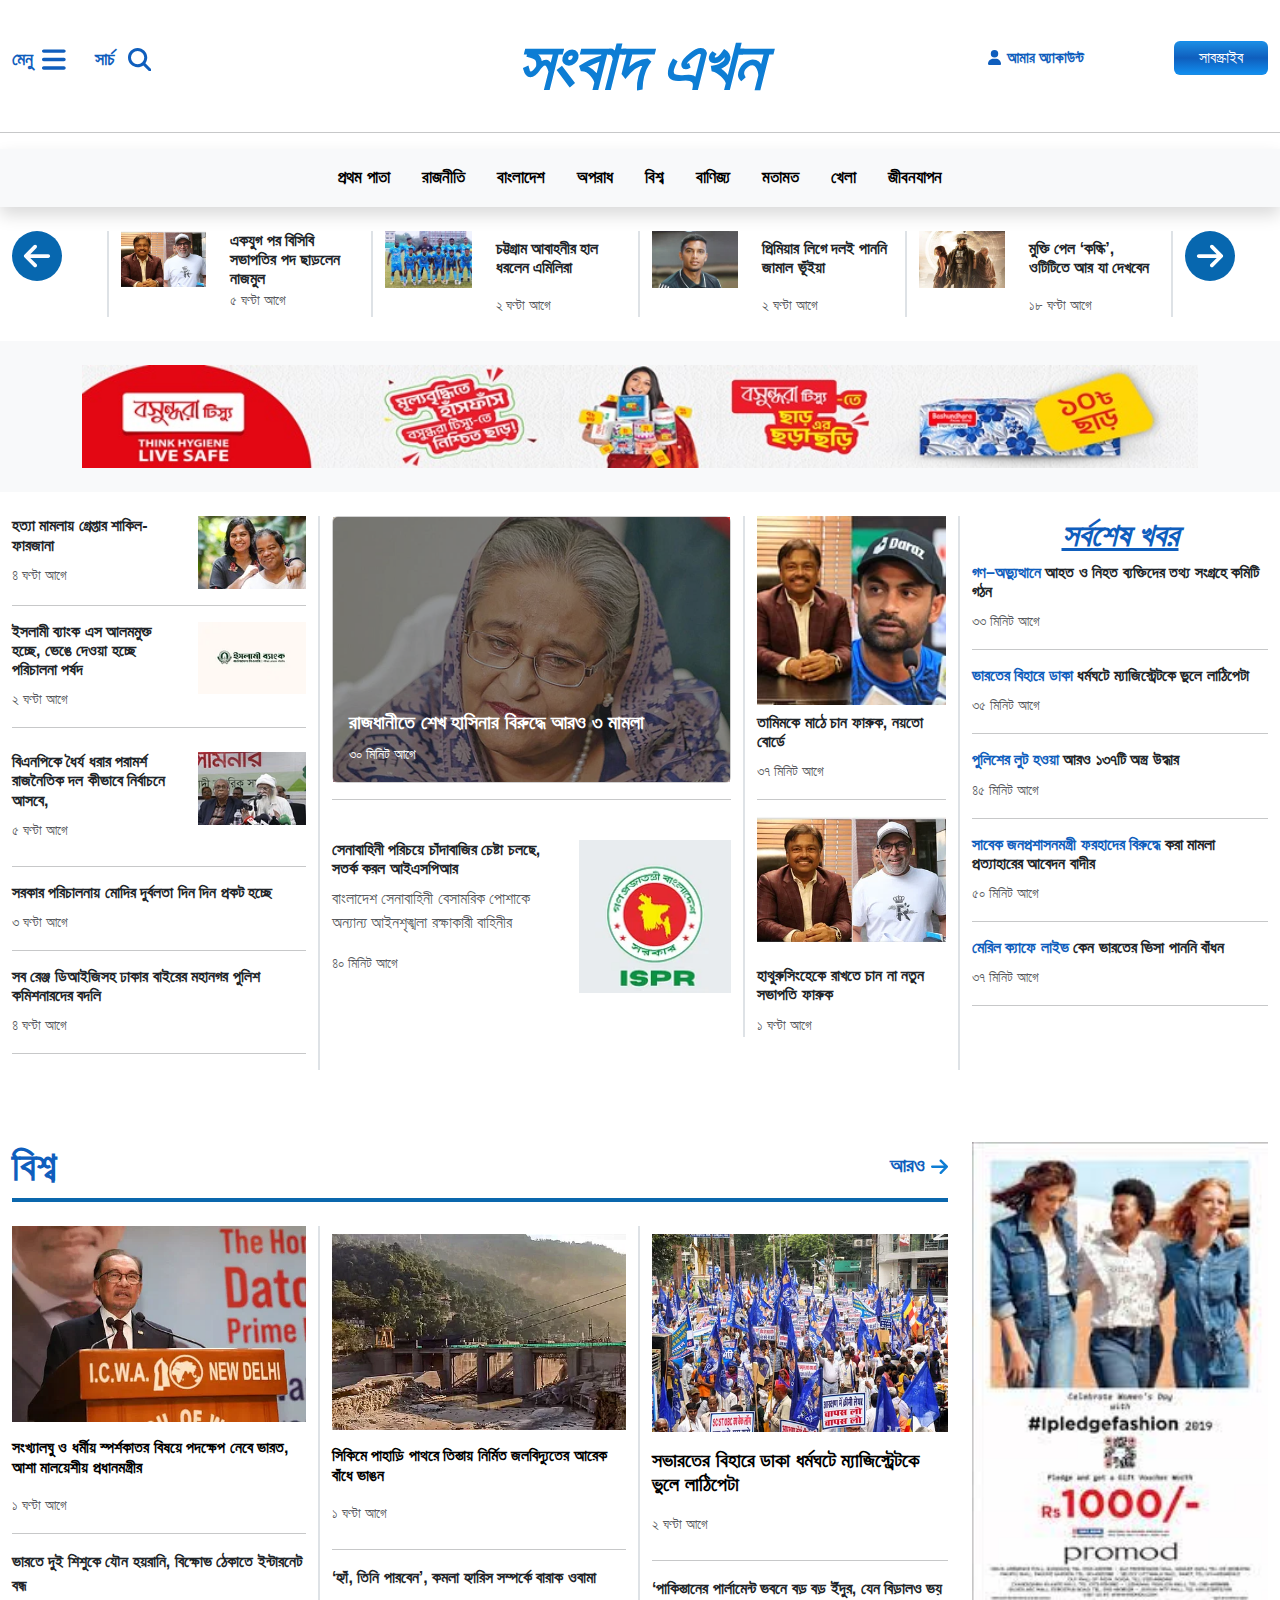
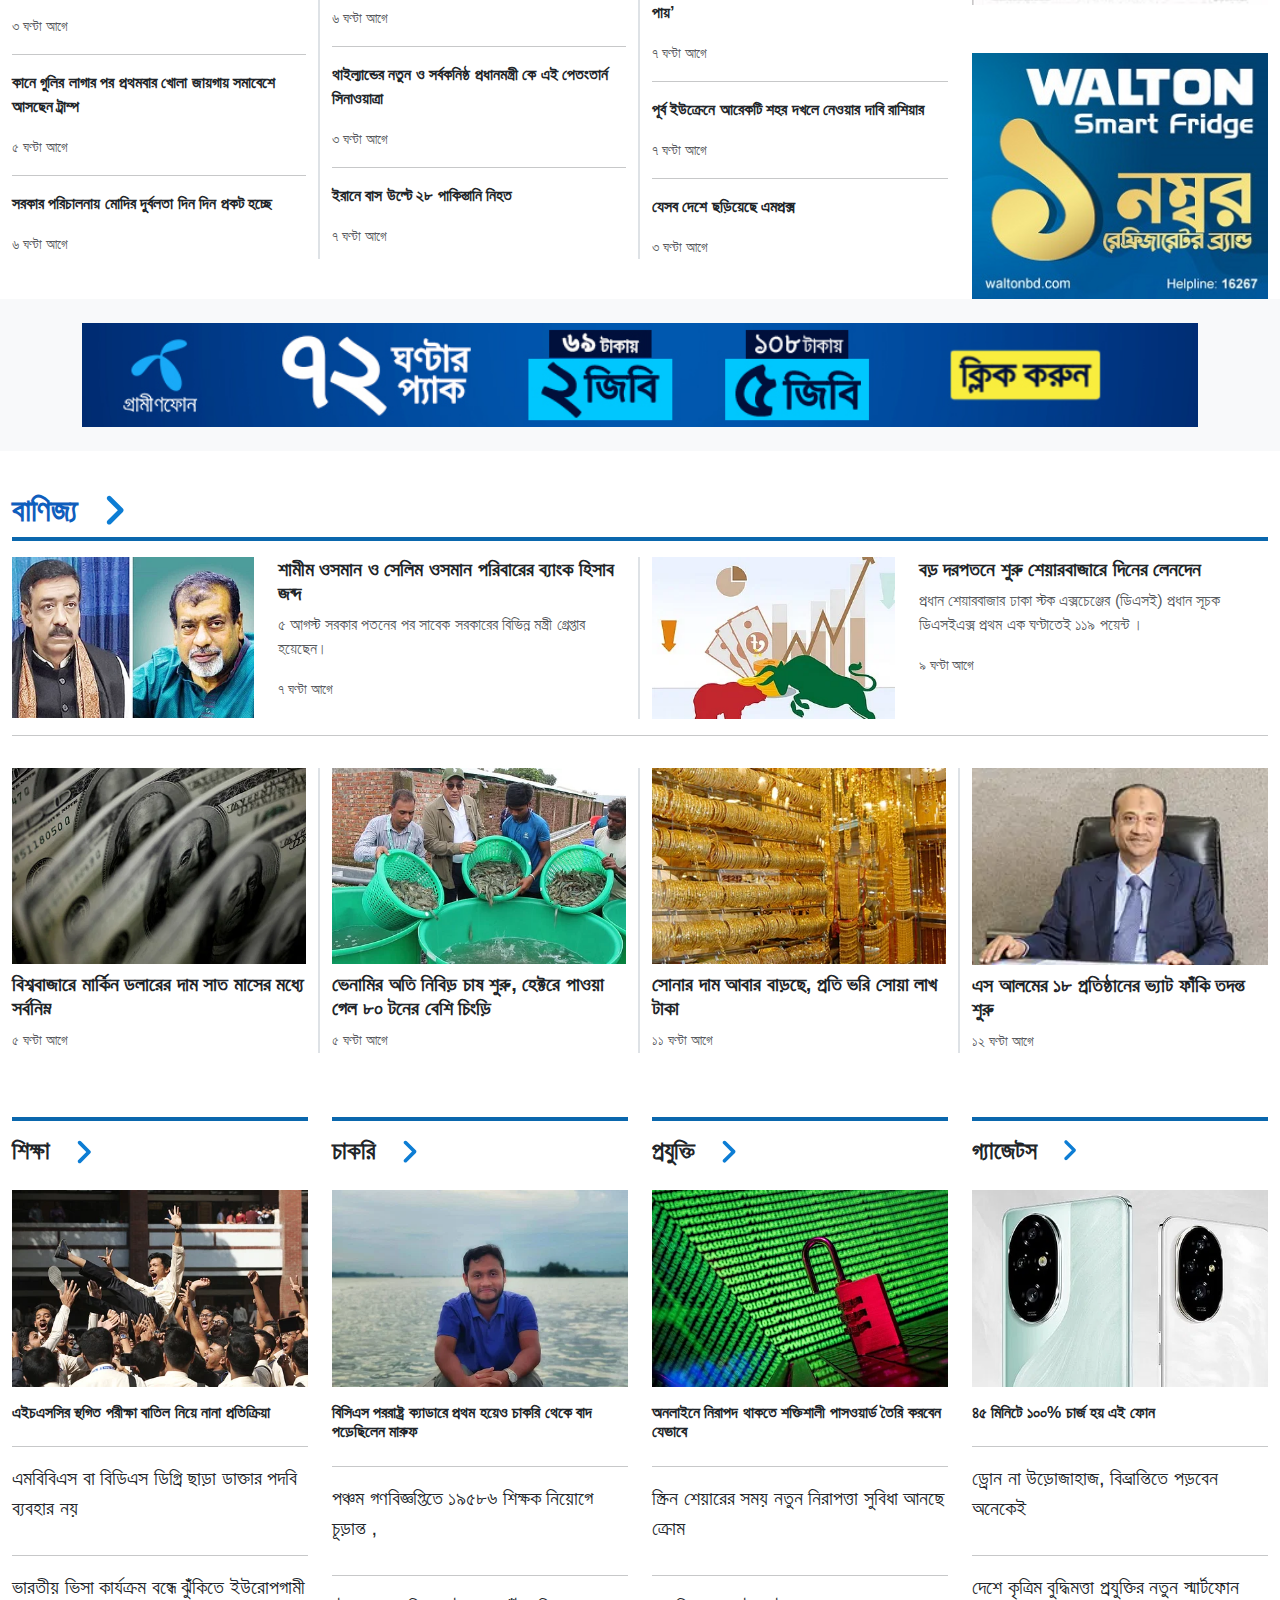
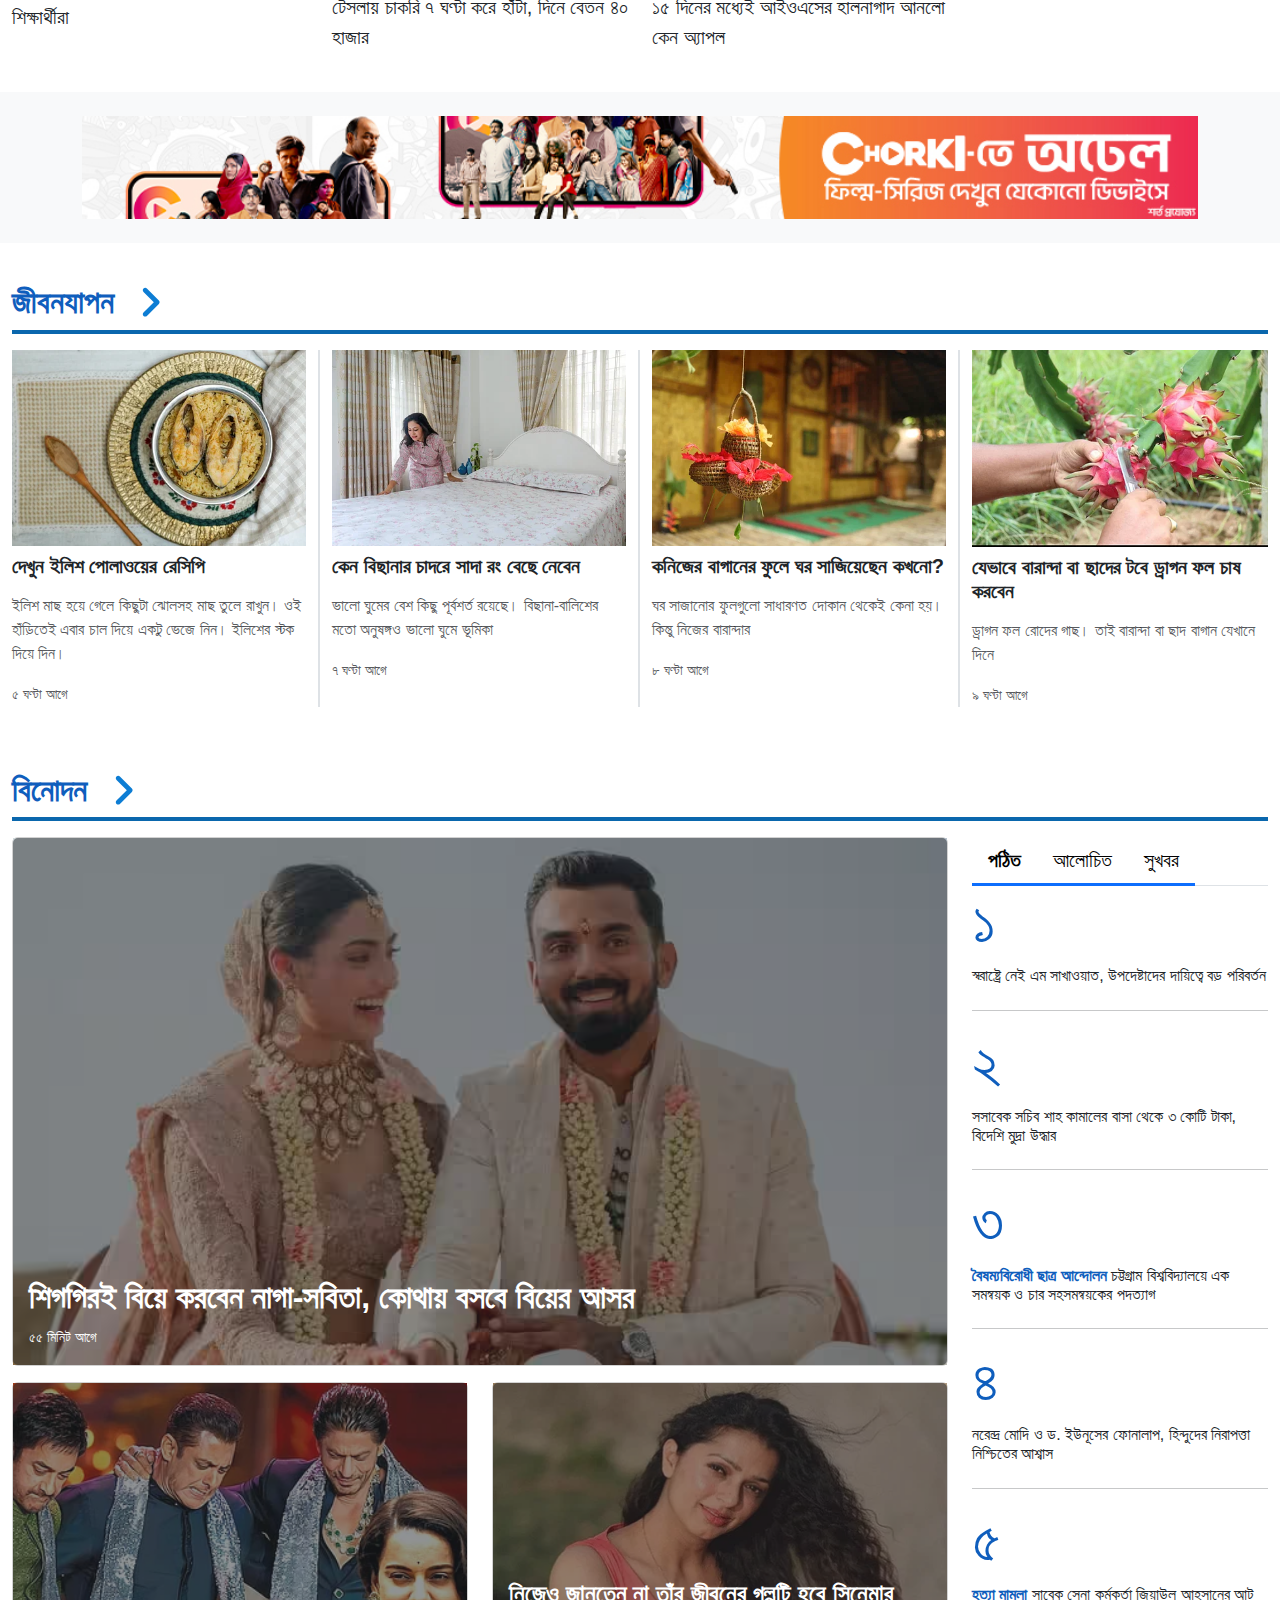
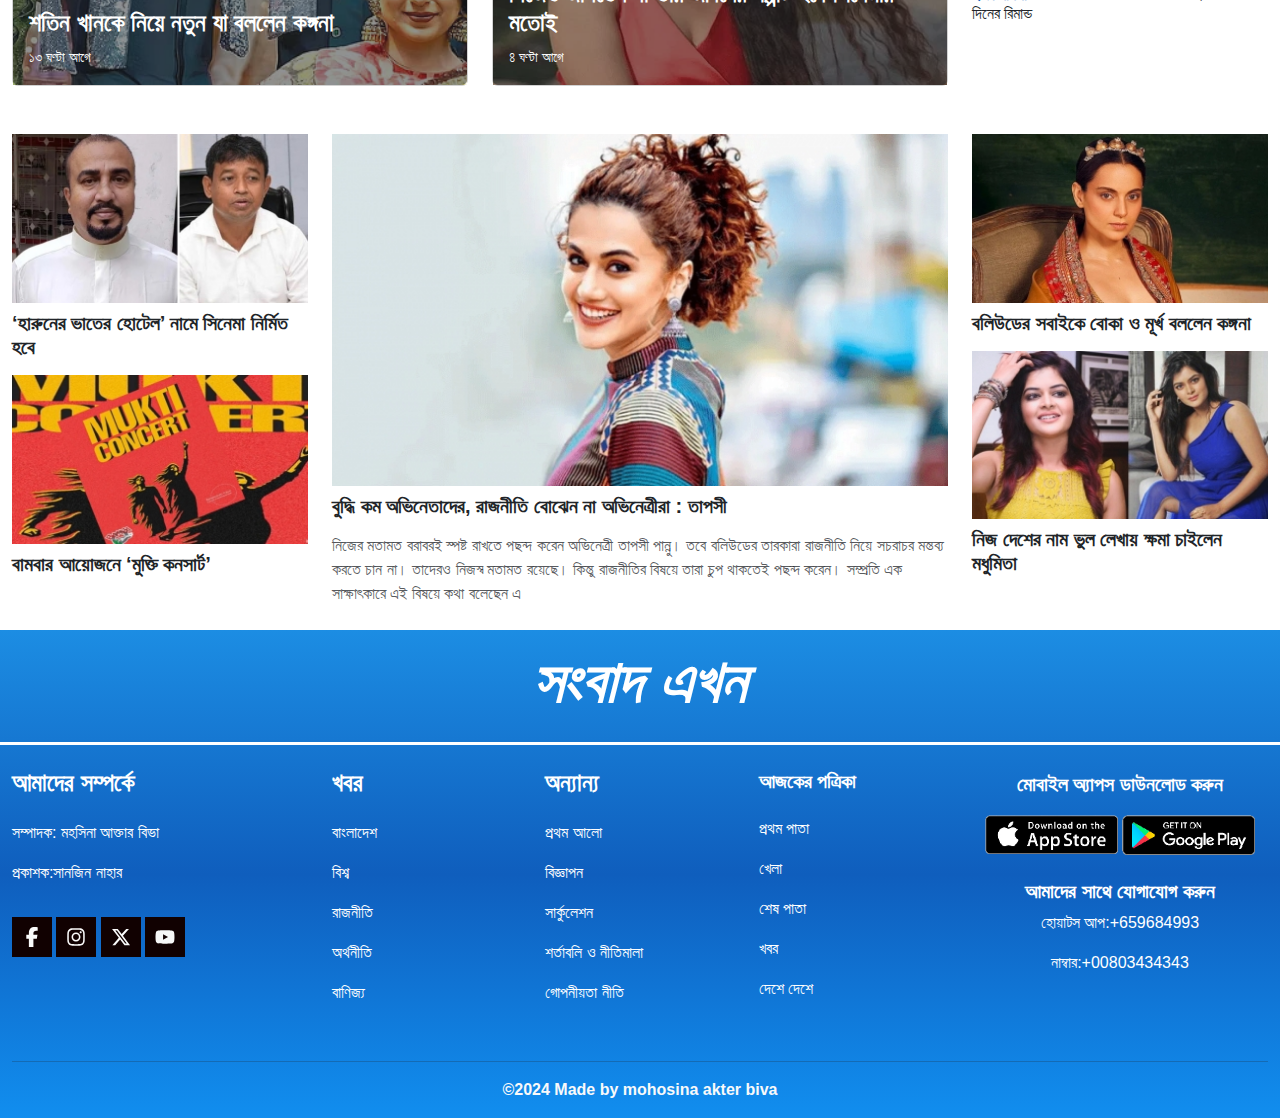
==== index.html @ dccf9735 "my newsekkhon website" ====
<!doctype html>
<html lang="en">
<head>
    <meta charset="UTF-8">
    <meta name="viewport"
          content="width=device-width, user-scalable=no, initial-scale=1.0, maximum-scale=1.0, minimum-scale=1.0">
    <meta http-equiv="X-UA-Compatible" content="ie=edge">
    <title>সংবাদ এখন</title>
    <link rel="stylesheet" href="css/bootstrap.css">
    <link rel="stylesheet" href="css/style.css">
</head>
<body>
<header>
    <!--    header start-->
    <section class="position-relative">
        <div class="container-fluid">
            <div class="row ">
                <!--                column1-->
                <div class="col-lg-3 col-md-4 col-sm-2 col-3  my-auto ">
                    <div class="row ">


<!--                        <div class="bar d-md-none d-sm-block">-->
<!--                            <svg xmlns="http://www.w3.org/2000/svg" width="40%" class="ms-3 mt-2" viewBox="0 0 448 512">&lt;!&ndash;!Font Awesome Free 6.6.0 by @fontawesome - https://fontawesome.com License - https://fontawesome.com/license/free Copyright 2024 Fonticons, Inc.&ndash;&gt;<path fill="#0f5ebd" d="M0 96C0 78.3 14.3 64 32 64l384 0c17.7 0 32 14.3 32 32s-14.3 32-32 32L32 128C14.3 128 0 113.7 0 96zM0 256c0-17.7 14.3-32 32-32l384 0c17.7 0 32 14.3 32 32s-14.3 32-32 32L32 288c-17.7 0-32-14.3-32-32zM448 416c0 17.7-14.3 32-32 32L32 448c-17.7 0-32-14.3-32-32s14.3-32 32-32l384 0c17.7 0 32 14.3 32 32z"/>-->
<!--                            </svg>-->
<!--                        </div>-->
                        <div class="item1 d-none d-md-block d-sm-none">

                                <a href="#offcanvasNavbar1" data-bs-toggle="offcanvas" class="text-decoration-none color-code1 fs-5 me-4 fw-bold">
                                    <span class="account"> মেনু </span>
                                    <span class="ms-1 icon"><svg xmlns="http://www.w3.org/2000/svg" width="6%" viewBox="0 0 448 512"><!--!Font Awesome Free 6.6.0 by @fontawesome - https://fontawesome.com License - https://fontawesome.com/license/free Copyright 2024 Fonticons, Inc.--><path fill="#0f5ebd" d="M0 96C0 78.3 14.3 64 32 64l384 0c17.7 0 32 14.3 32 32s-14.3 32-32 32L32 128C14.3 128 0 113.7 0 96zM0 256c0-17.7 14.3-32 32-32l384 0c17.7 0 32 14.3 32 32s-14.3 32-32 32L32 288c-17.7 0-32-14.3-32-32zM448 416c0 17.7-14.3 32-32 32L32 448c-17.7 0-32-14.3-32-32s14.3-32 32-32l384 0c17.7 0 32 14.3 32 32z"/>
                                    </svg>
                                </span>
                                </a>


                            <div class="offcanvas offcanvas-start " tabindex="-1" id="offcanvasNavbar1" aria-labelledby="offcanvasNavbarLabel1">
                                <div class="offcanvas-header">
                                    <h4 class="offcanvas-title color-code1 fw-bold" id="offcanvasNavbarLabel1">সংবাদ এখন</h4>
                                    <button type="button" class="btn-close" data-bs-dismiss="offcanvas" aria-label="Close"></button>
                                </div>
                                <div class="offcanvas-body">
                                    <ul class="navbar-nav justify-content-end flex-grow-1 pe-3">

                                        <li><a href="index.html" class="nav-link  text1 fw-bold">প্রথম পাতা</a></li>
                                        <li><a href="rajniti.html" class="nav-link  text1 fw-bold">রাজনীতি</a></li>
                                        <li><a href="bangladesh.html" class="nav-link  text1  fw-bold">বাংলাদেশ</a></li>
                                        <li><a href="oporad.html" class="nav-link  text1  fw-bold">অপরাধ</a></li>
                                        <li><a href="bisso.html" class="nav-link  text1  fw-bold"> বিশ্ব</a></li>
                                        <li><a href="banijjo.html" class="nav-link  text1  fw-bold">বাণিজ্য</a></li>
                                        <li><a href="motamot.html" class="nav-link  text1  fw-bold"> মতামত</a></li>
                                        <li><a href="khela.html" class="nav-link text1  fw-bold">  খেলা</a></li>
                                        <li><a href="jibonjapon.html" class="nav-link  text1  fw-bold">  জীবনযাপন</a></li>

                                    </ul>
                                    <button data-bs-target="#modalSubscribe" data-bs-toggle="modal" class="btn px-xl-4 py-xl-1 px-md-2 py-md-1 px-sm-1 py-sm-1 px-4 py-1 fs-6">সাবস্ক্রাইব</button>

                                </div>
                            </div>


                            <a href="#search" data-bs-toggle="modal" class="text-decoration-none color-code1 fs-5 fw-bold">
                                <span class="account"> সার্চ</span>
                                <span class="ms-2 icon"><svg xmlns="http://www.w3.org/2000/svg" viewBox="0 0 512 512" width="6%"><!--!Font Awesome Free 6.6.0 by @fontawesome - https://fontawesome.com License - https://fontawesome.com/license/free Copyright 2024 Fonticons, Inc.--><path fill="#0f5ebd" d="M416 208c0 45.9-14.9 88.3-40 122.7L502.6 457.4c12.5 12.5 12.5 32.8 0 45.3s-32.8 12.5-45.3 0L330.7 376c-34.4 25.2-76.8 40-122.7 40C93.1 416 0 322.9 0 208S93.1 0 208 0S416 93.1 416 208zM208 352a144 144 0 1 0 0-288 144 144 0 1 0 0 288z"/>
                                    </svg>
                                </span>
                            </a>

                        </div>

                    </div>
                </div>
                <!--                column2-->
                <div class="col-lg-6 col-md-4 col-sm-8 col-6">
                    <div class="row">
                        <div class="col d-md-block d-none">
                            <h1 class="fw-bolder mt-4 fst-italic  text-center" style="">সংবাদ এখন</h1>

                        </div>
                    </div>

                </div>
                <!--                colum3-->
                <div class="col-lg-3 col-md-4 col-sm-2 col-3   my-auto">
                    <div class="row  ">
                        <!--                        hidden part-->
<!--                        <div class="bar ms-3 d-md-none d-sm-block">-->
<!--                            <svg xmlns="http://www.w3.org/2000/svg" viewBox="0 0 512 512" class="mt-2" width="40%">&lt;!&ndash;!Font Awesome Free 6.6.0 by @fontawesome - https://fontawesome.com License - https://fontawesome.com/license/free Copyright 2024 Fonticons, Inc.&ndash;&gt;<path fill="#0f5ebd" d="M416 208c0 45.9-14.9 88.3-40 122.7L502.6 457.4c12.5 12.5 12.5 32.8 0 45.3s-32.8 12.5-45.3 0L330.7 376c-34.4 25.2-76.8 40-122.7 40C93.1 416 0 322.9 0 208S93.1 0 208 0S416 93.1 416 208zM208 352a144 144 0 1 0 0-288 144 144 0 1 0 0 288z"/>-->
<!--                            </svg>-->
<!--                        </div>-->
                        <div class="item2 d-md-flex  d-none d-md-block d-sm-none">
                            <a href="account.html" class="text-decoration-none   color-code1 ms-3 fs-5  fw-bold ">
                                    <span class="icon1"><svg xmlns="http://www.w3.org/2000/svg" viewBox="0 0 448 512" width="6%"><!--!Font Awesome Free 6.6.0 by @fontawesome - https://fontawesome.com License - https://fontawesome.com/license/free Copyright 2024 Fonticons, Inc.--><path fill="#0f5ebd" d="M224 256A128 128 0 1 0 224 0a128 128 0 1 0 0 256zm-45.7 48C79.8 304 0 383.8 0 482.3C0 498.7 13.3 512 29.7 512l388.6 0c16.4 0 29.7-13.3 29.7-29.7C448 383.8 368.2 304 269.7 304l-91.4 0z"/>
                                    </svg>
                                </span>
                                <span class="account1 "> আমার অ্যাকাউন্ট</span>

                            </a>
                            <span class=" d-md-block d-none "  ><button data-bs-target="#modalSubscribe" data-bs-toggle="modal" class="btn px-xl-4 py-xl-1 px-md-2 py-md-1 px-sm-1 py-sm-1 px-4 py-1 fs-6">সাবস্ক্রাইব</button>
                                </span>

                        </div>

                    </div>
                </div>
            </div>


        </div>
    </section>
    <hr class="d-md-block d-none"/>
<!--    hidden navber-->
    <secition>
        <nav class="navbar d-md-none d-sm-block d-block bg-body-gray mt-0 shadow">
            <div class="container-fluid">

                <a class="navbar-brand fw-bolder fst-italic fs-1 h1 colorheading " href="index.html">সংবাদ এখন</a>
                <button class="navbar-toggler border-0 color-code" type="button" data-bs-toggle="offcanvas" data-bs-target="#offcanvasNavbar" aria-controls="offcanvasNavbar" aria-label="Toggle navigation">
                    <span class="navbar-toggler-icon "></span>

                </button>
                <div class="offcanvas offcanvas-end" tabindex="-1" id="offcanvasNavbar" aria-labelledby="offcanvasNavbarLabel">
                    <div class="offcanvas-header">
                        <h4 class="offcanvas-title color-code1 fw-bold" id="offcanvasNavbarLabel">সংবাদ এখন</h4>
                        <button type="button" class="btn-close" data-bs-dismiss="offcanvas" aria-label="Close"></button>
                    </div>
                    <div class="offcanvas-body">
                        <ul class="navbar-nav justify-content-end flex-grow-1 pe-3">

                            <li><a href="index.html" class="nav-link  text1 fw-bold">প্রথম পাতা</a></li>
                            <li><a href="rajniti.html" class="nav-link  text1 fw-bold">রাজনীতি</a></li>
                            <li><a href="bangladesh.html" class="nav-link  text1  fw-bold">বাংলাদেশ</a></li>
                            <li><a href="oporad.html" class="nav-link  text1  fw-bold">অপরাধ</a></li>
                            <li><a href="bisso.html" class="nav-link  text1  fw-bold"> বিশ্ব</a></li>
                            <li><a href="banijjo.html" class="nav-link  text1  fw-bold">বাণিজ্য</a></li>
                            <li><a href="motamot.html" class="nav-link  text1  fw-bold"> মতামত</a></li>
                            <li><a href="khela.html" class="nav-link text1  fw-bold">  খেলা</a></li>
                            <li><a href="jibonjapon.html" class="nav-link  text1  fw-bold">  জীবনযাপন</a></li>

                        </ul>
                        <button data-bs-target="#modalSubscribe" data-bs-toggle="modal" class="btn px-xl-4 py-xl-1 px-md-2 py-md-1 px-sm-1 py-sm-1 px-4 py-1 fs-6">সাবস্ক্রাইব</button>

                    </div>
                </div>
            </div>
        </nav>
    </secition>


    <!--    main navber medium device projonto thik thakbe-->

    <section class="bg-light  shadow">

        <nav class="navbar navbar-expand d-none d-md-block d-sm-none  ">

            <div class="container-fluid ">

                <ul class="navbar-nav gap-3  mx-auto  " >
                    <li><a href="index.html" class="nav-link  text1 fw-bold">প্রথম পাতা</a></li>
                    <li><a href="rajniti.html" class="nav-link  text1 fw-bold">রাজনীতি</a></li>
                    <li><a href="bangladesh.html" class="nav-link  text1  fw-bold">বাংলাদেশ</a></li>
                    <li><a href="oporad.html" class="nav-link  text1  fw-bold">অপরাধ</a></li>
                    <li><a href="bisso.html" class="nav-link  text1  fw-bold"> বিশ্ব</a></li>
                    <li><a href="banijjo.html" class="nav-link  text1  fw-bold">বাণিজ্য</a></li>
                    <li><a href="motamot.html" class="nav-link  text1  fw-bold"> মতামত</a></li>
                    <li><a href="khela.html" class="nav-link text1  fw-bold">  খেলা</a></li>
                    <li><a href="jibonjapon.html" class="nav-link  text1  fw-bold">  জীবনযাপন</a></li>
                </ul>
            </div>
        </nav>
    </section>

<!--       nav section end-->
    <!--    header end-->
</header>
<!--main start-->
<main>
    <!--    section one -->
    <section class=" py-4 ">
        <div class="container-fluid">
            <div class="row pb-3 d-md-none d-block">
                <div class="col ">
                    <h1 class="text-center color-code1 text-decoration-underline fs-2 fst-italic fw-bolder">
                        সর্বশেষ খবর</h1>
                </div>
            </div>
            <!--            1st row-->
            <div class="row">
                <!--                column1-->
                <div class="col-md-1 d-md-block d-none">
                    <div class="row">
                        <div class="col ">
                            <span ><svg xmlns="http://www.w3.org/2000/svg" viewBox="0 0 448 512" class="arrow"><!--!Font Awesome Free 6.6.0 by @fontawesome - https://fontawesome.com License - https://fontawesome.com/license/free Copyright 2024 Fonticons, Inc.--><path fill="#fbfcfe" d="M9.4 233.4c-12.5 12.5-12.5 32.8 0 45.3l160 160c12.5 12.5 32.8 12.5 45.3 0s12.5-32.8 0-45.3L109.2 288 416 288c17.7 0 32-14.3 32-32s-14.3-32-32-32l-306.7 0L214.6 118.6c12.5-12.5 12.5-32.8 0-45.3s-32.8-12.5-45.3 0l-160 160z"/>
                            </svg></span>
                        </div>
                    </div>
                </div>
                <!--                column3-->
                <div class="col-md-10 col">
                    <div class="row">
                        <div class="col-md-3 col-6  border-start border-end border-2 ">
                            <div class="row">
                                <div class="col-md-5">
                                    <img class="w-100" src="imges/img7.jpg" alt="">
                                </div>
                                <div class="col-md-7">

                                    <h6 class=" fw-bolder my-md-0 my-2">একযুগ পর বিসিবি সভাপতির পদ ছাড়লেন নাজমুল
                                    </h6>
                                    <small class="text-muted  ">৫ ঘণ্টা আগে</small>
                                </div>
                            </div>

                        </div>
                        <div class="col-md-3 col-6   border-end border-2">
                            <div class="row ">
                                <div class="col-md-5">
                                    <img class="w-100  " src="imges/head1.jpg" alt="">
                                </div>
                                <div class="col-md-7">

                                    <h6 class=" fw-bolder py-2  ">চট্টগ্রাম আবাহনীর হাল ধরলেন এমিলিরা

                                    </h6>
                                    <small class="text-muted">২ ঘণ্টা আগে</small>
                                </div>
                            </div>

                        </div>
                        <div class="col-md-3  col-6  border-end border-2">
                            <div class="row ">
                                <div class="col-md-5">
                                    <img class="w-100" src="imges/head2.jpg" alt="">
                                </div>
                                <div class="col-md-7">

                                    <h6 class=" fw-bolder py-2">প্রিমিয়ার লিগে দলই পাননি জামাল ভূঁইয়া

                                    </h6>
                                    <small class="text-muted">২ ঘণ্টা আগে</small>
                                </div>
                            </div>

                        </div>
                        <div class="col-md-3  col-6  border-end border-2">
                            <div class="row ">
                                <div class="col-md-5">
                                    <img class="w-100" src="imges/head3.jpg" alt="">
                                </div>
                                <div class="col-md-7">

                                    <h6 class=" fw-bolder fs-6 py-2">মুক্তি পেল ‘কল্কি’, ওটিটিতে আর যা দেখবেন


                                    </h6>
                                    <small class="text-muted">১৮ ঘণ্টা আগে</small>
                                </div>
                            </div>

                        </div>

                    </div>
                </div>
                <!--                column3-->
                <div class="col-md-1 d-md-block d-none">
                    <div class="row">
                        <div class="col text-md-start text-sm-end text-end">
                            <span ><svg xmlns="http://www.w3.org/2000/svg" viewBox="0 0 448 512" class="arrow"><!--!Font Awesome Free 6.6.0 by @fontawesome - https://fontawesome.com License - https://fontawesome.com/license/free Copyright 2024 Fonticons, Inc.--><path fill="#ffffff" d="M438.6 278.6c12.5-12.5 12.5-32.8 0-45.3l-160-160c-12.5-12.5-32.8-12.5-45.3 0s-12.5 32.8 0 45.3L338.8 224 32 224c-17.7 0-32 14.3-32 32s14.3 32 32 32l306.7 0L233.4 393.4c-12.5 12.5-12.5 32.8 0 45.3s32.8 12.5 45.3 0l160-160z"/>
                            </svg></span>
                        </div>
                    </div>
                </div>

            </div>
            <!--            second row-->

        </div>

    </section>
    <!--    section two  -->
    <section class="py-4 bg-light">
        <div class="container">
            <div class="row">
                <div class="col">
                    <div class="add">
                        <img  class="w-100" src="imges/add1.jpg" alt="add1"/>
                    </div>
                </div>
            </div>
        </div>
    </section>
    <!--    section three-->
    <section class="py-4">
        <div class="container-fluid">
            <div class="row">
                <!--             colum1-->
                <div class="col-md-3 col border-end border-2">
                    <!--                    row1-->
                    <div class="row ">
                        <div class="col-md-7 col-7">
                            <h5 class="fs-6  fw-bold">হত্যা মামলায় গ্রেপ্তার শাকিল-ফারজানা</h5>
                            <small class="text-muted  ">৪ ঘণ্টা আগে</small>
                        </div>
                        <div class="col-md-5 col-5">
                            <div class="img">
                                <img class="w-100" src="imges/img1.jpg" alt="img1"/>
                            </div>
                        </div>
                    </div>
                    <hr/>
                    <!--                    row2-->
                    <div class="row ">
                        <div class="col-md-7 col-7 ">
                            <h5 class="fs-6 fw-bold">ইসলামী ব্যাংক এস আলমমুক্ত হচ্ছে, ভেঙে দেওয়া হচ্ছে পরিচালনা পর্ষদ
                            </h5>
                            <small class="text-muted ">   ২ ঘণ্টা আগে</small>
                        </div>
                        <div class="col-md-5 col-5">
                            <div class="img">
                                <img class="w-100" src="imges/img2.jpg" alt="img2"/>
                            </div>
                        </div>
                    </div>
                    <hr/>
                    <!--                    row3-->
                    <div class="row py-2">
                        <div class="col-md-7 col-7">
                            <h5 class="fs-6 fw-bold">বিএনপিকে ধৈর্য ধরার পরামর্শ রাজনৈতিক দল কীভাবে নির্বাচনে আসবে,
                            </h5>
                            <small class="text-muted ">  ৫ ঘণ্টা আগে</small>
                        </div>
                        <div class="col-md-5 col-5">
                            <div class="img">
                                <img class="w-100" src="imges/img3.jpg" alt="img3"/>
                            </div>
                        </div>
                    </div>
                    <hr/>
                    <!--                    row4-->
                    <div class="row">
                        <div class="col">
                            <h5 class="fs-6 fw-bold">সরকার পরিচালনায় মোদির দুর্বলতা দিন দিন প্রকট হচ্ছে


                            </h5>
                            <small class="text-muted ">  ৩ ঘণ্টা আগে</small>
                        </div>
                    </div>
                    <hr/>
                    <!--                    row5-->
                    <div class="row">
                        <div class="col">
                            <h5 class="fs-6 fw-bold">  সব রেঞ্জ ডিআইজিসহ ঢাকার বাইরের মহানগর পুলিশ কমিশনারদের বদলি


                            </h5>
                            <small class="text-muted "> ৪ ঘণ্টা আগে</small>
                        </div>
                    </div>
                    <hr/>

                </div>
                <!--                col2-->
                <div class="col-md-6  border-end border-2">
                    <div class="row">
                        <div class="col-md-8  border-2 border-end ">
                            <div class="row">
                                <div class="col">
                                    <div class="card">
                                        <img class="w-100 " src="imges/img4.jpg" alt="img4"/>
                                        <div class="card-img-overlay bg-dark bg-opacity-50">
                                            <div class="position-absolute bottom-0 start-1 py-3">
                                                <h5 class="fs-5 fw-bold text-white">রাজধানীতে শেখ হাসিনার বিরুদ্ধে আরও ৩ মামলা
                                                </h5>
                                                <small class="text-light pb-3 "> ৩০ মিনিট আগে</small>
                                            </div>
                                        </div>
                                    </div>
                                </div>
                            </div>
                            <hr/>
                            <div class="row py-4">
                                <div class="col-md-7 col-7 ">

                                    <h5 class="fs-6 fw-bold">সেনাবাহিনী পরিচয়ে চাঁদাবাজির চেষ্টা চলছে, সতর্ক করল আইএসপিআর
                                    </h5>
                                    <p class="fs-6 text-muted">বাংলাদেশ সেনাবাহিনী বেসামরিক পোশাকে অন্যান্য আইনশৃঙ্খলা রক্ষাকারী বাহিনীর </p>
                                    <small class="text-muted "> ৪০ মিনিট আগে</small>


                                </div>
                                <div class="col-md-5 col-5">
                                    <div class="img">
                                        <img class="w-100" src="imges/img5.jpg" alt="img5"/>
                                    </div>
                                </div>
                            </div>



                        </div>


                        <div class="col-md-4">
                            <div class="d-md-block d-flex gap-2">
                            <div class="row">
                                <div class="col">
                                    <div class="img">
                                        <img class="w-100" src="imges/img6.jpg" alt="img6"/>
                                    </div>
                                    <h6 class="fw-bold my-2">তামিমকে মাঠে চান ফারুক, নয়তো বোর্ডে
                                    </h6>
                                    <small class="text-muted">৩৭ মিনিট আগে</small>
                                </div>
                            </div>
                            <hr/>
                            <div class="row ">
                                <div class="col">
                                    <div class="img mb-4">
                                        <img class="w-100" src="imges/img7.jpg" alt="img7"/>
                                    </div>
                                    <h6 class="fw-bold my-2">হাথুরুসিংহেকে রাখতে চান না নতুন সভাপতি ফারুক



                                    </h6>
                                    <small class="text-muted"> ১ ঘণ্টা আগে</small>
                                </div>
                            </div>
                            </div>




                        </div>
                    </div>
                </div>
                <!--                col3-->
                <div class="col-md-3">
                    <div class="row pb-3 py-md-0 py-2">
                        <div class="col ">
                            <h1 class="text-center color-code1 text-decoration-underline fs-2 fst-italic fw-bolder">
                                সর্বশেষ খবর</h1>
                        </div>
                    </div>
                    <div class="row">
                        <div class="col">

                            <h5 class="fs-6 fw-bold"> <span class="color-code1">গণ–অভ্যুত্থানে</span>  আহত ও নিহত ব্যক্তিদের তথ্য সংগ্রহে কমিটি গঠন

                            </h5>
                            <small class="text-muted ">৩৩ মিনিট আগে</small>
                        </div>
                    </div>
                    <hr/>
                    <div class="row">
                        <div class="col">

                            <h5 class="fs-6 fw-bold"> <span class="color-code1">ভারতের বিহারে ডাকা</span>  ধর্মঘটে ম্যাজিস্ট্রেটকে ভুলে লাঠিপেটা

                            </h5>
                            <small class="text-muted ">৩৫ মিনিট আগে</small>
                        </div>
                    </div>
                    <hr/>
                    <div class="row">
                        <div class="col">

                            <h5 class="fs-6 fw-bold"> <span class="color-code1">পুলিশের লুট হওয়া</span> আরও ১৩৭টি অস্ত্র উদ্ধার

                            </h5>
                            <small class="text-muted ">৪৫ মিনিট আগে</small>
                        </div>
                    </div>
                    <hr/>
                    <div class="row">
                        <div class="col">

                            <h5 class="fs-6 fw-bold"> <span class="color-code1">সাবেক জনপ্রশাসনমন্ত্রী ফরহাদের বিরুদ্ধে</span> করা মামলা প্রত্যাহারের আবেদন বাদীর

                            </h5>
                            <small class="text-muted ">৫০ মিনিট আগে</small>
                        </div>
                    </div>
                    <hr/>
                    <div class="row">
                        <div class="col">

                            <h5 class="fs-6 fw-bold"> <span class="color-code1">মেরিল ক্যাফে লাইভ </span> কেন ভারতের ভিসা পাননি বাঁধন

                            </h5>
                            <small class="text-muted ">৩৭ মিনিট আগে</small>
                        </div>
                    </div>
                    <hr/>


                </div>

            </div>
        </div>
    </section>
    <!--    section four-->
    <seciton class="py-4  ">
        <div class="container-fluid">
            <div class="row">
                <div class="col-md-9">
                    <div class="row pt-5 ">
                        <div class="col  ">
                            <div class="d-flex justify-content-between  bodar  ">

                                <h2 class="fs-1 color-code1 fw-bolder">
                                    বিশ্ব</h2>
                                <a href="" class="color-code1 text-end fs-5 fw-bold text-decoration-none mt-2">আরও <span><svg xmlns="http://www.w3.org/2000/svg" viewBox="0 0 448 512" width="5%"><!--!Font Awesome Free 6.6.0 by @fontawesome - https://fontawesome.com License - https://fontawesome.com/license/free Copyright 2024 Fonticons, Inc.--><path fill=" #0d7dd4" d="M438.6 278.6c12.5-12.5 12.5-32.8 0-45.3l-160-160c-12.5-12.5-32.8-12.5-45.3 0s-12.5 32.8 0 45.3L338.8 224 32 224c-17.7 0-32 14.3-32 32s14.3 32 32 32l306.7 0L233.4 393.4c-12.5 12.5-12.5 32.8 0 45.3s32.8 12.5 45.3 0l160-160z"/>
                            </svg> </span></a>
                            </div>
                        </div>
                    </div>
                    <div class="row py-4">
                        <!--                        col1-->
                        <div class="col-md-4 border-end border-2 ">
                            <div class="row ">
                                <div class="col">
                                    <div class="img">
                                        <img class="w-100" src="imges/bisso1.jpg" alt="bisso1"/>
                                    </div>
                                    <h6 class=" my-3 fw-bolder text-black mb-3">সংখ্যালঘু ও ধর্মীয় স্পর্শকাতর বিষয়ে পদক্ষেপ নেবে ভারত, আশা মালয়েশীয় প্রধানমন্ত্রীর

                                    </h6>

                                    <small class="text-muted "> ১ ঘণ্টা আগে</small>
                                </div>
                            </div>
                            <hr/>
                            <div class="row ">
                                <div class="col">
                                    <p class="fs-6 fw-bold lh-2">

                                        ভারতে দুই শিশুকে যৌন হয়রানি, বিক্ষোভ ঠেকাতে ইন্টারনেট বন্ধ


                                    </p>
                                    <small class="text-muted"> ৩ ঘণ্টা আগে</small>
                                </div>
                            </div>
                            <hr/>
                            <div class="row ">
                                <div class="col">
                                    <p class="fs-6 fw-bold "> কানে গুলির লাগার পর প্রথমবার খোলা জায়গায় সমাবেশে আসছেন ট্রাম্প


                                    </p>
                                    <small class="text-muted"> ৫ ঘণ্টা আগে</small>
                                </div>
                            </div>
                            <hr/>
                            <div class="row ">
                                <div class="col">
                                    <p class="fs-6 fw-bold ">সরকার পরিচালনায় মোদির দুর্বলতা দিন দিন প্রকট হচ্ছে
                                    </p>
                                    <small class="text-muted"> ৬ ঘণ্টা আগে</small>
                                </div>
                            </div>

                        </div>
                        <!--                        col2-->
                        <div class="col-md-4 border-end border-2 ">
                            <div class="row py-2">
                                <div class="col">
                                    <div class="img">
                                        <img class="w-100" src="imges/bisso2.jpg" alt="bisso2"/>
                                    </div>
                                    <h6 class=" my-3 fw-bolder text-black mb-3">সিকিমে পাহাড়ি পাথরে তিস্তায় নির্মিত জলবিদ্যুতের আরেক বাঁধে ভাঙন

                                    </h6>

                                    <small class="text-muted "> ১ ঘণ্টা আগে</small>
                                </div>
                            </div>
                            <hr/>
                            <div class="row ">
                                <div class="col">
                                    <p class="fs-6 fw-bold ">

                                        ‘হ্যাঁ, তিনি পারবেন’, কমলা হ্যারিস সম্পর্কে বারাক ওবামা


                                    </p>
                                    <small class="text-muted"> ৬ ঘণ্টা আগে</small>
                                </div>
                            </div>
                            <hr/>
                            <div class="row ">
                                <div class="col">
                                    <p class="fs-6 fw-bold lh-2">
                                        থাইল্যান্ডের নতুন ও সর্বকনিষ্ঠ প্রধানমন্ত্রী কে এই পেতংতার্ন সিনাওয়াত্রা


                                    </p>
                                    <small class="text-muted"> ৩ ঘণ্টা আগে</small>
                                </div>
                            </div>
                            <hr/>
                            <div class="row ">
                                <div class="col">
                                    <p class="fs-6 fw-bold ">

                                        ইরানে বাস উল্টে ২৮ পাকিস্তানি নিহত
                                    </p>
                                    <small class="text-muted"> ৭ ঘণ্টা আগে</small>
                                </div>
                            </div>

                        </div>
                        <!--                        col3-->
                        <div class="col-md-4 ">
                            <div class="row py-2">
                                <div class="col">
                                    <div class="img">
                                        <img class="w-100" src="imges/bisso3.jpg" alt="bisso3"/>
                                    </div>
                                    <h5 class=" my-3 fw-bolder text-black mb-3">সভারতের বিহারে ডাকা ধর্মঘটে ম্যাজিস্ট্রেটকে ভুলে লাঠিপেটা

                                    </h5>

                                    <small class="text-muted ">২ ঘণ্টা আগে</small>
                                </div>
                            </div>
                            <hr/>
                            <div class="row ">
                                <div class="col">
                                    <p class="fs-6 fw-bold ">
                                        ‘পাকিস্তানের পার্লামেন্ট ভবনে বড় বড় ইঁদুর, যেন বিড়ালও ভয় পায়’

                                    </p>
                                    <small class="text-muted"> ৭ ঘণ্টা আগে</small>
                                </div>
                            </div>
                            <hr/>
                            <div class="row ">
                                <div class="col">
                                    <p class="fs-6 fw-bold ">
                                        পূর্ব ইউক্রেনে আরেকটি শহর দখলে নেওয়ার দাবি রাশিয়ার
                                    </p>
                                    <small class="text-muted"> ৭ ঘণ্টা আগে</small>
                                </div>
                            </div>
                            <hr/>
                            <div class="row ">
                                <div class="col">
                                    <p class="fs-6 fw-bold lh-2">
                                        যেসব দেশে ছড়িয়েছে এমপ্রক্স


                                    </p>
                                    <small class="text-muted"> ৩ ঘণ্টা আগে</small>
                                </div>
                            </div>


                        </div>
                    </div>

                </div>
                <div class="col-md-3 ">
                    <div class="row pt-5">
                        <div class="col">
                            <div class="img">
                                <img class="w-100" src="imges/advertise.jpg" alt="add2">
                            </div>
                            <div class="img mt-5">
                                <img class="w-100" src="imges/add5.jpg" alt="add2">
                            </div>

                        </div>
                    </div>


                </div>

            </div>
        </div>
    </seciton>

    <!--    section five add-->
    <section class="py-4 bg-light">
        <div class="container">
            <div class="row">
                <div class="col">
                    <div class="add">
                        <img  class="w-100" src="imges/add6.jpg" alt="add6"/>
                    </div>
                </div>
            </div>
        </div>
    </section>
    <!--    section six-->
    <section class="py-4">
        <div class="container-fluid">
            <div class="row  py-3">
                <div class="col ">
                    <div class="d-flex   bodar  gap-4">
                        <h2 class="color-code1 fs-2 fw-bold ">বাণিজ্য</h2>
                        <span><svg xmlns="http://www.w3.org/2000/svg" class="angal" viewBox="0 0 320 512"  width="8%"><!--!Font Awesome Free 6.6.0 by @fontawesome - https://fontawesome.com License - https://fontawesome.com/license/free Copyright 2024 Fonticons, Inc.--><path fill="#0d7dd4" d="M278.6 233.4c12.5 12.5 12.5 32.8 0 45.3l-160 160c-12.5 12.5-32.8 12.5-45.3 0s-12.5-32.8 0-45.3L210.7 256 73.4 118.6c-12.5-12.5-12.5-32.8 0-45.3s32.8-12.5 45.3 0l160 160z"/>
                            </svg></span>
                    </div>

                </div>
            </div>
            <div class="row">
                <div class="col">
                    <div class="row">
                        <div class="col-md-6 border-end border-2">
                            <div class="row py-md-0 py-2">
                                <div class="col-md-5 col-5">
                                    <div class="banijjoimg">
                                        <img class="w-100" src="imges/banijjo1.jpg" alt="banijjo1"/>
                                    </div>
                                </div>
                                <div class="col-md-7 col-7">
                                    <h5 class="fw-bold ">
                                        শামীম ওসমান ও সেলিম ওসমান পরিবারের ব্যাংক হিসাব জব্দ</h5>
                                    <p class="text-muted">৫ আগস্ট সরকার পতনের পর সাবেক সরকারের বিভিন্ন মন্ত্রী গ্রেপ্তার হয়েছেন।</p>
                                    <small class="text-muted">৭ ঘণ্টা আগে</small>
                                </div>
                            </div>

                        </div>


                        <div class="col-md-6 ">
                            <div class="row  ">
                                <div class="col-md-5 col-5">
                                    <div class="banijjoimg">
                                        <img class="w-100" src="imges/banijjo2.jpg" alt="banijjo2"/>
                                    </div>
                                </div>
                                <div class="col-md-7 col-7">
                                    <h5 class="fw-bold ">
                                        বড় দরপতনে শুরু শেয়ারবাজারে দিনের লেনদেন</h5>
                                    <p class="text-muted">প্রধান শেয়ারবাজার ঢাকা স্টক এক্সচেঞ্জের (ডিএসই) প্রধান সূচক ডিএসইএক্স প্রথম এক ঘণ্টাতেই ১১৯ পয়েন্ট ।</p>
                                    <small class="text-muted">৯ ঘণ্টা আগে</small>
                                </div>
                            </div>
                        </div>
                    </div>
                    <hr/>
                    <div class="row pt-3">
                        <div class="col-md-3 col-6 border-end border-2">
                            <div class="banijjoimg">
                                <img class="w-100 mb-2" src="imges/banijjo3.jpg" alt="banijjo3"/>
                            </div>
                            <h5 class="fw-bold fs-5">বিশ্ববাজারে মার্কিন ডলারের দাম সাত মাসের মধ্যে সর্বনিম্ন</h5>
                            <small class="text-muted">৫ ঘণ্টা আগে</small>
                        </div>
                        <div class="col-md-3 col-6 border-end border-2">
                            <div class="banijjoimg">
                                <img class="w-100 mb-2" src="imges/banijjo4.jpg" alt="banijjo4"/>
                            </div>
                            <h5 class="fw-bold fs-5">ভেনামির অতি নিবিড় চাষ শুরু, হেক্টরে পাওয়া গেল ৮০ টনের বেশি চিংড়ি</h5>
                            <small class="text-muted">৫ ঘণ্টা আগে</small>
                        </div>
                        <div class="col-md-3 col-6 border-end border-2">
                            <div class="banijjoimg">
                                <img class="w-100 mb-2" src="imges/banijjo5.jpg" alt="banijjo5"/>
                            </div>
                            <h5 class="fw-bold fs-5">সোনার দাম আবার বাড়ছে, প্রতি ভরি সোয়া লাখ টাকা</h5>
                            <small class="text-muted">১১ ঘণ্টা আগে</small>
                        </div>
                        <div class="col-md-3 col-6">
                            <div class="banijjoimg">
                                <img class="w-100 mb-2" src="imges/banijjo6.jpg" alt="banijjo6"/>
                            </div>
                            <h5 class="fw-bold fs-5">এস আলমের ১৮ প্রতিষ্ঠানের ভ্যাট ফাঁকি তদন্ত শুরু</h5>
                            <small class="text-muted">১২ ঘণ্টা আগে</small>
                        </div>
                    </div>
                </div>
            </div>
        </div>
    </section>
    <!--section seven-->
    <section class="py-4">
        <div class="container-fluid">
            <div class="row">
                <!--                colum1-->
                <div class="col-md-3 col-sm-6 ">
                    <div class="row  py-3">

                        <div class="col ">

                            <div class="d-flex bodar1 gap-4">
                                <h4 class="fw-bold mt-3">শিক্ষা</h4>
                                <span ><svg xmlns="http://www.w3.org/2000/svg" class="angal mt-3" viewBox="0 0 320 512"  width="8%"><!--!Font Awesome Free 6.6.0 by @fontawesome - https://fontawesome.com License - https://fontawesome.com/license/free Copyright 2024 Fonticons, Inc.--><path fill="#0d7dd4" d="M278.6 233.4c12.5 12.5 12.5 32.8 0 45.3l-160 160c-12.5 12.5-32.8 12.5-45.3 0s-12.5-32.8 0-45.3L210.7 256 73.4 118.6c-12.5-12.5-12.5-32.8 0-45.3s32.8-12.5 45.3 0l160 160z"/>
                            </svg></span>
                            </div>

                        </div>
                    </div>
                    <div class="row">

                        <div class="col">

                            <div class="sikkhaimg">
                                <img class="w-100" src="imges/sikkha.jpg" alt="sikkha"/>
                            </div>
                            <h5 class="fs-6 mt-3 fw-bold">এইচএসসির স্থগিত পরীক্ষা বাতিল নিয়ে নানা প্রতিক্রিয়া</h5>
                        </div>
                    </div>
                    <hr/>
                    <div class="row">
                        <div class="col">
                            <p class="fs-5">এমবিবিএস বা বিডিএস ডিগ্রি ছাড়া ডাক্তার পদবি ব্যবহার নয়</p>
                        </div>
                    </div>
                    <hr/>
                    <div class="row">
                        <div class="col">
                            <p class="fs-5">ভারতীয় ভিসা কার্যক্রম বন্ধে ঝুঁকিতে ইউরোপগামী শিক্ষার্থীরা</p>
                        </div>
                    </div>
                </div>
                <!--                column2-->
                <div class="col-md-3 col-sm-6">
                    <div class="row py-3">
                        <div class="col">
                            <div class="d-flex bodar1 gap-4">
                                <h4 class="fw-bold mt-3 ">চাকরি</h4>
                                <span><svg xmlns="http://www.w3.org/2000/svg"class="angal mt-3" viewBox="0 0 320 512"  width="8%"><!--!Font Awesome Free 6.6.0 by @fontawesome - https://fontawesome.com License - https://fontawesome.com/license/free Copyright 2024 Fonticons, Inc.--><path fill="#0d7dd4" d="M278.6 233.4c12.5 12.5 12.5 32.8 0 45.3l-160 160c-12.5 12.5-32.8 12.5-45.3 0s-12.5-32.8 0-45.3L210.7 256 73.4 118.6c-12.5-12.5-12.5-32.8 0-45.3s32.8-12.5 45.3 0l160 160z"/>
                            </svg></span>
                            </div>

                        </div>
                    </div>
                    <div class="row">
                        <div class="col">
                            <div class="sikkhaimg">
                                <img class="w-100" src="imges/chakri1.jpg" alt="chakri1"/>
                            </div>
                            <h5 class="fs-6 mt-3 fw-bold">বিসিএস পররাষ্ট্র ক্যাডারে প্রথম হয়েও চাকরি থেকে বাদ পড়েছিলেন মারুফ</h5>
                        </div>
                    </div>
                    <hr/>
                    <div class="row">
                        <div class="col">
                            <p class="fs-5">পঞ্চম গণবিজ্ঞপ্তিতে ১৯৫৮৬ শিক্ষক নিয়োগে চূড়ান্ত , </p>
                        </div>
                    </div>
                    <hr/>
                    <div class="row">
                        <div class="col">
                            <p class="fs-5">টেসলায় চাকরি ৭ ঘণ্টা করে হাঁটা, দিনে বেতন ৪০ হাজার</p>
                        </div>
                    </div>
                </div>
                <!--                column3-->
                <div class="col-md-3 col-sm-6">
                    <div class="row py-3">
                        <div class="col">
                            <div class="d-flex bodar1 gap-4">
                                <h4 class="fw-bold mt-3 ">প্রযুক্তি</h4>
                                <span><svg xmlns="http://www.w3.org/2000/svg"class="angal mt-3" viewBox="0 0 320 512"  width="8%"><!--!Font Awesome Free 6.6.0 by @fontawesome - https://fontawesome.com License - https://fontawesome.com/license/free Copyright 2024 Fonticons, Inc.--><path fill="#0d7dd4" d="M278.6 233.4c12.5 12.5 12.5 32.8 0 45.3l-160 160c-12.5 12.5-32.8 12.5-45.3 0s-12.5-32.8 0-45.3L210.7 256 73.4 118.6c-12.5-12.5-12.5-32.8 0-45.3s32.8-12.5 45.3 0l160 160z"/>
                            </svg></span>
                            </div>

                        </div>
                    </div>
                    <div class="row">
                        <div class="col">
                            <div class="sikkhaimg">
                                <img class="w-100" src="imges/projukti.jpg" alt="projukti"/>
                            </div>
                            <h5 class="fs-6 mt-3 fw-bold">অনলাইনে নিরাপদ থাকতে শক্তিশালী পাসওয়ার্ড তৈরি করবেন যেভাবে</h5>
                        </div>
                    </div>
                    <hr/>
                    <div class="row">
                        <div class="col">
                            <p class="fs-5">স্ক্রিন শেয়ারের সময় নতুন নিরাপত্তা সুবিধা আনছে ক্রোম</p>
                        </div>
                    </div>
                    <hr/>
                    <div class="row">
                        <div class="col">
                            <p class="fs-5">১৫ দিনের মধ্যেই আইওএসের হালনাগাদ আনলো কেন অ্যাপল</p>
                        </div>
                    </div>
                </div>
                <!--                column4-->
                <div class="col-md-3 col-sm-6">
                    <div class="row py-3">
                        <div class="col">
                            <div class="d-flex bodar1 gap-4">
                                <h4 class="fw-bold mt-3 ">গ্যাজেটস</h4>
                                <span><svg xmlns="http://www.w3.org/2000/svg"class="angal mt-3" viewBox="0 0 320 512"  width="8%"><!--!Font Awesome Free 6.6.0 by @fontawesome - https://fontawesome.com License - https://fontawesome.com/license/free Copyright 2024 Fonticons, Inc.--><path fill="#0d7dd4" d="M278.6 233.4c12.5 12.5 12.5 32.8 0 45.3l-160 160c-12.5 12.5-32.8 12.5-45.3 0s-12.5-32.8 0-45.3L210.7 256 73.4 118.6c-12.5-12.5-12.5-32.8 0-45.3s32.8-12.5 45.3 0l160 160z"/>
                            </svg></span>
                            </div>

                        </div>
                    </div>
                    <div class="row">
                        <div class="col">
                            <div class="sikkhaimg">
                                <img class="w-100" src="imges/gaget.jpg" alt="gaget"/>
                            </div>
                            <h5 class="fs-6 mt-3 fw-bold">৪৫ মিনিটে ১০০% চার্জ হয় এই ফোন</h5>
                        </div>
                    </div>
                    <hr/>
                    <div class="row">
                        <div class="col">
                            <p class="fs-5">ড্রোন না উড়োজাহাজ, বিভ্রান্তিতে পড়বেন অনেকেই
                            </p>
                        </div>
                    </div>
                    <hr/>
                    <div class="row">
                        <div class="col">
                            <p class="fs-5">দেশে কৃত্রিম বুদ্ধিমত্তা প্রযুক্তির নতুন স্মার্টফোন</p>
                        </div>
                    </div>
                </div>
            </div>
        </div>
    </section>
    <!--    section eight-->
    <section class="py-4 bg-light">
        <div class="container">
            <div class="row">
                <div class="col">
                    <div class="add">
                        <img  class="w-100" src="imges/add8.jpg" alt="add1"/>
                    </div>
                </div>
            </div>
        </div>
    </section>
    <!--    section nine-->
    <section class="py-4">
        <div class="container-fluid">
            <div class="row  py-3">
                <div class="col ">
                    <div class="d-flex   bodar  gap-4">
                        <h2 class="color-code1 fs-2 fw-bold ">জীবনযাপন</h2>
                        <span><svg xmlns="http://www.w3.org/2000/svg" class="angal" viewBox="0 0 320 512"  width="8%"><!--!Font Awesome Free 6.6.0 by @fontawesome - https://fontawesome.com License - https://fontawesome.com/license/free Copyright 2024 Fonticons, Inc.--><path fill="#0d7dd4" d="M278.6 233.4c12.5 12.5 12.5 32.8 0 45.3l-160 160c-12.5 12.5-32.8 12.5-45.3 0s-12.5-32.8 0-45.3L210.7 256 73.4 118.6c-12.5-12.5-12.5-32.8 0-45.3s32.8-12.5 45.3 0l160 160z"/>
                            </svg></span>
                    </div>

                </div>
            </div>
            <div class="row">
                <div class="col-md-3 col-sm-6  border-end border-2">
                    <div class="row">
                        <div class="col">
                            <div class="imge">
                                <img class="w-100 " src="imges/jibon1.jpg" alt="">
                            </div>
                            <h5 class="fw-bold py-2">দেখুন ইলিশ পোলাওয়ের রেসিপি</h5>
                            <p class="text-muted fs-6">ইলিশ মাছ হয়ে গেলে কিছুটা ঝোলসহ মাছ তুলে রাখুন। ওই হাঁড়িতেই এবার চাল দিয়ে একটু ভেজে নিন। ইলিশের স্টক দিয়ে দিন।
                            </p>
                            <small class="text-muted py-md-0 py-2"> ৫ ঘণ্টা আগে</small>
                        </div>
                    </div>
                </div>
                <div class="col-md-3 col-sm-6  border-end border-2">
                    <div class="row">
                        <div class="col">
                            <div class="imge">
                                <img class="w-100 " src="imges/jibon2.jpg" alt="">
                            </div>
                            <h5 class="fw-bold py-2">কেন বিছানার চাদরে সাদা রং বেছে নেবেন</h5>
                            <p class="text-muted fs-6">ভালো ঘুমের বেশ কিছু পূর্বশর্ত রয়েছে। বিছানা-বালিশের মতো অনুষঙ্গও ভালো ঘুমে ভূমিকা

                            </p>
                            <small class="text-muted "> ৭ ঘণ্টা আগে</small>
                        </div>
                    </div>
                </div>
                <div class="col-md-3 col-sm-6  border-end border-2">
                    <div class="row">
                        <div class="col">
                            <div class="imge">
                                <img class="w-100 " src="imges/jibon3.jpg" alt="">
                            </div>
                            <h5 class="fw-bold py-2">কনিজের বাগানের ফুলে ঘর সাজিয়েছেন কখনো?</h5>
                            <p class="text-muted fs-6">ঘর সাজানোর ফুলগুলো সাধারণত দোকান থেকেই কেনা হয়। কিন্তু নিজের বারান্দার


                            </p>
                            <small class="text-muted pb-2">  ৮ ঘণ্টা আগে</small>
                        </div>
                    </div>
                </div>
                <div class="col-md-3 col-sm-6 ">
                    <div class="row">
                        <div class="col">
                            <div class="imge">
                                <img class="w-100 " src="imges/jibon4.jpg" alt="">
                            </div>
                            <h5 class="fw-bold py-2">যেভাবে বারান্দা বা ছাদের টবে ড্রাগন ফল চাষ করবেন

                            </h5>
                            <p class="text-muted fs-6"> ড্রাগন ফল রোদের গাছ। তাই বারান্দা বা ছাদ বাগান যেখানে দিনে


                            </p>
                            <small class="text-muted pb-2">  ৯ ঘণ্টা আগে</small>
                        </div>
                    </div>
                </div>


            </div>
        </div>
    </section>

    <!--    section ten-->
    <section class="py-4">
        <div class="container-fluid">

            <div class="row  py-3">
                <div class="col ">
                    <div class="d-flex   bodar  gap-4">
                        <h2 class="color-code1 fs-2 fw-bold ">বিনোদন</h2>
                        <span><svg xmlns="http://www.w3.org/2000/svg" class="angal" viewBox="0 0 320 512"  width="8%"><!--!Font Awesome Free 6.6.0 by @fontawesome - https://fontawesome.com License - https://fontawesome.com/license/free Copyright 2024 Fonticons, Inc.--><path fill="#0d7dd4" d="M278.6 233.4c12.5 12.5 12.5 32.8 0 45.3l-160 160c-12.5 12.5-32.8 12.5-45.3 0s-12.5-32.8 0-45.3L210.7 256 73.4 118.6c-12.5-12.5-12.5-32.8 0-45.3s32.8-12.5 45.3 0l160 160z"/>
                            </svg></span>
                    </div>

                </div>
            </div>
            <div class="row">
                <div class="col-md-9 col-sm-6">

                    <div class="row">
                        <div class="col">
                            <div class="card">
                                <img class="w-100 " src="imges/binodon2.jpg" alt="binodon"/>
                                <div class="card-img-overlay bg-dark bg-opacity-50">
                                    <div class="position-absolute bottom-0 start-1 py-3">
                                        <h2 class="fs-2 fw-bold text-white">শিগগিরই বিয়ে করবেন নাগা-সবিতা, কোথায় বসবে বিয়ের আসর


                                        </h2>
                                        <small class="text-light pb-3 "> ৫৫ মিনিট আগে</small>
                                    </div>
                                </div>
                            </div>
                        </div>
                    </div>
                    <div class="row py-3">
                        <div class="col-md-6">
                            <div class="card">
                                <img class="w-100 " src="imges/binodon3.jpg" alt="binodon3"/>
                                <div class="card-img-overlay bg-dark bg-opacity-50">
                                    <div class="position-absolute bottom-0 start-1 py-3">
                                        <h4 class="fs-4 fw-bold text-white">শতিন খানকে নিয়ে নতুন যা বললেন কঙ্গনা


                                        </h4>
                                        <small class="text-light pb-3 "> ১৩ ঘণ্টা আগে</small>
                                    </div>
                                </div>
                            </div>
                        </div>
                        <div class="col-md-6">
                            <div class="card my-md-0 my-sm-4 my-4">
                                <img class="w-100 " src="imges/binodon4.jpg" alt="binodon4"/>
                                <div class="card-img-overlay bg-dark bg-opacity-50">
                                    <div class="position-absolute bottom-0 start-1 py-3">
                                        <h4 class="fs-4 fw-bold text-white">নিজেও জানতেন না তাঁর জীবনের গল্পটি হবে সিনেমার মতোই


                                        </h4>
                                        <small class="text-light pb-3 "> ৪ ঘণ্টা আগে</small>
                                    </div>
                                </div>
                            </div>
                        </div>

                    </div>
                </div>
                <div class="col-md-3 col-sm-6 ">


                    <div class=" border-0 ">
                        <ul class="nav nav-tabs">
                            <li><a href="#one1" data-bs-toggle="tab" class="nav-link border-0 border-bottom border-3 border-primary active fs-5 fw-bold ">পঠিত</a></li>
                            <li><a href="#two2" data-bs-toggle="tab" class="nav-link border-0 fs-5 border-bottom border-3 border-primary  ">আলোচিত</a></li>
                            <li><a href="#three3" data-bs-toggle="tab" class="nav-link border-0 fs-5  border-bottom border-3 border-primary ">সুখবর</a></li>
                        </ul>

                        <div class="tab-content">
                            <div class="tab-pane fade show active" id="one1">
                                <div class="row">
                                    <div class="col">
                                        <h2 class="color-code1">১</h2>
                                        <h6>স্বরাষ্ট্রে নেই এম সাখাওয়াত, উপদেষ্টাদের দায়িত্বে বড় পরিবর্তন</h6>
                                    </div>

                                </div>
                                <hr/>
                                <div class="row">
                                    <div class="col">
                                        <h2 class="color-code1">২</h2>
                                        <h6>সসাবেক সচিব শাহ কামালের বাসা থেকে ৩ কোটি টাকা, বিদেশি মুদ্রা উদ্ধার</h6>
                                    </div>

                                </div>
                                <hr/>
                                <div class="row">
                                    <div class="col">
                                        <h2 class="color-code1">৩</h2>
                                        <h6><span class="color-code1 fw-bold ">বৈষম্যবিরোধী ছাত্র আন্দোলন </span>চট্টগ্রাম বিশ্ববিদ্যালয়ে এক সমন্বয়ক ও চার সহসমন্বয়কের পদত্যাগ</h6>
                                    </div>

                                </div>
                                <hr/>
                                <div class="row">
                                    <div class="col">
                                        <h2 class="color-code1 ">৪</h2>
                                        <h6>নরেন্দ্র মোদি ও ড. ইউনূসের ফোনালাপ, হিন্দুদের নিরাপত্তা নিশ্চিতের আশ্বাস</h6>
                                    </div>

                                </div>
                                <hr/>
                                <div class="row">
                                    <div class="col">
                                        <h2 class="color-code1 ">৫</h2>
                                        <h6> <span class="color-code1 fw-bold ">হত্যা মামলা</span> সাবেক সেনা কর্মকর্তা জিয়াউল আহসানের আট দিনের রিমান্ড</h6>
                                    </div>

                                </div>

                            </div>
                            <div class="tab-pane fade " id="two2">
                                <div class="row">
                                    <div class="col">
                                        <h2 class="color-code1">১</h2>
                                        <h6>৩২ নম্বরে বিবস্ত্র করা থেকে গায়ে হাত তোলার মতো ঘটনা মানবাধিকার লঙ্ঘন: সারজিস</h6>
                                    </div>

                                </div>
                                <hr/>
                                <div class="row">
                                    <div class="col">
                                        <h2 class="color-code1">২</h2>
                                        <h6>
                                            নতুন চার উপদেষ্টা যোগ দেওয়ার পর উপদেষ্টাদের দপ্তরে বড় পরিবর্তন
                                        </h6>
                                    </div>

                                </div>
                                <hr/>
                                <div class="row">
                                    <div class="col">
                                        <h2 class="color-code1">৩</h2>
                                        <h6>মুগ্ধর মতো কেউ বলে বেড়াক, ‘মগজধোলাই লাগবে কারও, মগজধোলাই?’</h6>
                                    </div>

                                </div>
                                <hr/>
                                <div class="row">
                                    <div class="col">
                                        <h2 class="color-code1 ">৪</h2>
                                        <h6>সাবেক সচিব শাহ কামালের বাসা থেকে ৩ কোটি টাকা, বিদেশি মুদ্রা উদ্ধার</h6>
                                    </div>

                                </div>
                                <hr/>
                                <div class="row">
                                    <div class="col">
                                        <h2 class="color-code1">৫</h2>
                                        <h6> ইয়ামিনের কবরে মায়ের লাগানো তুলসীগাছটি বেঁচে থাক</h6>
                                    </div>

                                </div>

                            </div>
                            <div class="tab-pane fade " id="three3">
                                <div class="row">
                                    <div class="col">
                                        <h2 class="color-code1">১</h2>
                                        <h6><span class="color-code1 fw-bold ">এশিয়ান-প্যাসিফিক ম্যাথমেটিক্যাল অলিম্পিয়াড </span> ২টি রৌপ্য ও ৫টি ব্রোঞ্জপদক পেল বাংলাদেশ</h6>
                                    </div>

                                </div>
                                <hr/>
                                <div class="row">
                                    <div class="col">
                                        <h2 class="color-code1">২</h2>
                                        <h6>অভাবে পড়ে ডাক্তার-আইনজীবী হতে পারেননি, এখন কাজ করেন জার্মানির ল্যাবে</h6>
                                    </div>

                                </div>
                                <hr/>
                                <div class="row">
                                    <div class="col">
                                        <h2 class="color-code1">৩</h2>
                                        <h6><span class="color-code1 fw-bold ">৬৫তম আন্তর্জাতিক গণিত অলিম্পিয়াড </span> বাংলাদেশ পেল দুটি ব্রোঞ্জ ও চারটি সম্মানজনক স্বীকৃতি</h6>
                                    </div>

                                </div>
                                <hr/>
                                <div class="row">
                                    <div class="col">
                                        <h2 class="color-code1 ">৪</h2>
                                        <h6>একই মঞ্চে নোবেলজয়ীর সঙ্গে বক্তব্য দিলেন বাংলাদেশি বিজ্ঞানী সুরাইয়া</h6>
                                    </div>

                                </div>
                                <hr/>
                                <div class="row">
                                    <div class="col">
                                        <h2 class="color-code1">৫</h2>
                                        <h6> বরিশাল নদীবন্দরের নকশা করে আন্তর্জাতিক পুরস্কার পেলেন রুয়েটের শিক্ষার্থী</h6>
                                    </div>

                                </div>

                            </div>

                        </div>
                    </div>
                </div>
            </div>
        </div>
    </section>
    <!--    section eleven-->
    <section class="py-2">
        <div class="container-fluid">
            <div class="row">
                <div class="col-md-3  ">
                    <div class="d-md-block d-flex gap-3">
                    <div class="row">
                        <div class="col">
                            <div class="binodonimg">
                                <img class="w-100" src="imges/binodon6.jpg" alt="">
                            </div>
                            <h5 class="fw-bold mt-2">‘হারুনের ভাতের হোটেল’ নামে সিনেমা নির্মিত হবে</h5>
                        </div>
                    </div>
                    <div class="row py-2">
                        <div class="col">
                            <div class="binodonimg">
                                <img class="w-100" src="imges/binodon7.jpg" alt="binodon7">
                            </div>
                            <h5 class="fw-bold mt-2">বামবার আয়োজনে ‘মুক্তি কনসার্ট’</h5>
                        </div>
                    </div>
                    </div>
                </div>
                <div class="col-md-6 col">
                    <div class="row">
                        <div class="col">
                            <div class="binodonimg">
                                <img class="w-100" src="imges/binodon5.jpg" alt="binodon5">
                            </div>
                            <h5 class="fw-bold py-2">বুদ্ধি কম অভিনেতাদের, রাজনীতি বোঝেন না অভিনেত্রীরা : তাপসী
                            </h5>
                            <p class="text-muted">নিজের মতামত বরাবরই স্পষ্ট রাখতে পছন্দ করেন অভিনেত্রী তাপসী পান্নু। তবে বলিউডের তারকারা রাজনীতি নিয়ে সচরাচর মন্তব্য করতে চান না। তাদেরও নিজস্ব মতামত রয়েছে। কিন্তু রাজনীতির বিষয়ে তারা চুপ থাকতেই পছন্দ করেন। সম্প্রতি এক সাক্ষাৎকারে এই বিষয়ে কথা বলেছেন এ
                            </p>
                        </div>
                    </div>
                </div>
                <div class="col-md-3 col-6">
                    <div class="row">
                        <div class="col">
                            <div class="binodonimg">
                                <img class="w-100" src="imges/binodon8.jpg" alt="">
                            </div>
                            <h5 class="fw-bold mt-2">বলিউডের সবাইকে বোকা ও মূর্খ বললেন কঙ্গনা</h5>
                        </div>
                    </div>
                    <div class="row py-2">
                        <div class="col">
                            <div class="binodonimg">
                                <img class="w-100" src="imges/binodon9.jpg" alt="binodon9">
                            </div>
                            <h5 class="fw-bold mt-2">নিজ দেশের নাম ভুল লেখায় ক্ষমা চাইলেন মধুমিতা</h5>
                        </div>
                    </div>
                </div>
            </div>
        </div>
    </section>

</main>

<!--FOOTER START-->
<footer class="color-code">

    <div class="container-fluid">
        <div class="row border-bottom border-3  border-white">
            <div class="col">
                <div class="row">
                    <div class="col">
                        <h2 class="fw-bolder py-3  fst-italic text-center" style="">সংবাদ এখন</h2>
                    </div>

                </div>

            </div>
        </div>
        <!--                 row2-->
        <div class="row  py-4">
            <div class="col-md-3 col-sm-12 text-md-start text-sm-center text-center mb-5 ">
                <div class="row">
                    <div class=" text-white">
                        <h3 class="fs-4 fw-bolder text-white mb-4">
                            আমাদের সম্পর্কে</h3>
                        <p>সম্পাদক: মহসিনা আক্তার বিভা</p>
                        <p>প্রকাশক:সানজিন নাহার</p>
                    </div>
                </div>

                <div class="row">
                    <div class="col ">
                        <div class="mt-3">

                             <span ><svg xmlns="http://www.w3.org/2000/svg" viewBox="0 0 320 512" class="social-media"><!--!Font Awesome Free 6.6.0 by @fontawesome - https://fontawesome.com License - https://fontawesome.com/license/free Copyright 2024 Fonticons, Inc.--><path fill="#fafafa" d="M80 299.3V512H196V299.3h86.5l18-97.8H196V166.9c0-51.7 20.3-71.5 72.7-71.5c16.3 0 29.4 .4 37 1.2V7.9C291.4 4 256.4 0 236.2 0C129.3 0 80 50.5 80 159.4v42.1H14v97.8H80z"/>
                        </svg></span>
                            <span><svg xmlns="http://www.w3.org/2000/svg" viewBox="0 0 448 512" class="social-media"><!--!Font Awesome Free 6.6.0 by @fontawesome - https://fontawesome.com License - https://fontawesome.com/license/free Copyright 2024 Fonticons, Inc.--><path fill="#fafafa" d="M224.1 141c-63.6 0-114.9 51.3-114.9 114.9s51.3 114.9 114.9 114.9S339 319.5 339 255.9 287.7 141 224.1 141zm0 189.6c-41.1 0-74.7-33.5-74.7-74.7s33.5-74.7 74.7-74.7 74.7 33.5 74.7 74.7-33.6 74.7-74.7 74.7zm146.4-194.3c0 14.9-12 26.8-26.8 26.8-14.9 0-26.8-12-26.8-26.8s12-26.8 26.8-26.8 26.8 12 26.8 26.8zm76.1 27.2c-1.7-35.9-9.9-67.7-36.2-93.9-26.2-26.2-58-34.4-93.9-36.2-37-2.1-147.9-2.1-184.9 0-35.8 1.7-67.6 9.9-93.9 36.1s-34.4 58-36.2 93.9c-2.1 37-2.1 147.9 0 184.9 1.7 35.9 9.9 67.7 36.2 93.9s58 34.4 93.9 36.2c37 2.1 147.9 2.1 184.9 0 35.9-1.7 67.7-9.9 93.9-36.2 26.2-26.2 34.4-58 36.2-93.9 2.1-37 2.1-147.8 0-184.8zM398.8 388c-7.8 19.6-22.9 34.7-42.6 42.6-29.5 11.7-99.5 9-132.1 9s-102.7 2.6-132.1-9c-19.6-7.8-34.7-22.9-42.6-42.6-11.7-29.5-9-99.5-9-132.1s-2.6-102.7 9-132.1c7.8-19.6 22.9-34.7 42.6-42.6 29.5-11.7 99.5-9 132.1-9s102.7-2.6 132.1 9c19.6 7.8 34.7 22.9 42.6 42.6 11.7 29.5 9 99.5 9 132.1s2.7 102.7-9 132.1z"/>
                        </svg></span>
                            <span>
                            <svg xmlns="http://www.w3.org/2000/svg" viewBox="0 0 512 512" class="social-media"><!--!Font Awesome Free 6.6.0 by @fontawesome - https://fontawesome.com License - https://fontawesome.com/license/free Copyright 2024 Fonticons, Inc.--><path fill="#fafafa" d="M389.2 48h70.6L305.6 224.2 487 464H345L233.7 318.6 106.5 464H35.8L200.7 275.5 26.8 48H172.4L272.9 180.9 389.2 48zM364.4 421.8h39.1L151.1 88h-42L364.4 421.8z"/>
                            </svg>
                        </span>
                            <span>
                            <svg xmlns="http://www.w3.org/2000/svg" viewBox="0 0 576 512" class="social-media"><!--!Font Awesome Free 6.6.0 by @fontawesome - https://fontawesome.com License - https://fontawesome.com/license/free Copyright 2024 Fonticons, Inc.--><path fill="#f7f7f7" d="M549.7 124.1c-6.3-23.7-24.8-42.3-48.3-48.6C458.8 64 288 64 288 64S117.2 64 74.6 75.5c-23.5 6.3-42 24.9-48.3 48.6-11.4 42.9-11.4 132.3-11.4 132.3s0 89.4 11.4 132.3c6.3 23.7 24.8 41.5 48.3 47.8C117.2 448 288 448 288 448s170.8 0 213.4-11.5c23.5-6.3 42-24.2 48.3-47.8 11.4-42.9 11.4-132.3 11.4-132.3s0-89.4-11.4-132.3zm-317.5 213.5V175.2l142.7 81.2-142.7 81.2z"/>
                            </svg>
                        </span>
                        </div>
                    </div>
                </div>

            </div>
            <div class="col-md-2 col-sm-4 col-6 ">
                <div class="row">
                    <div class="col text-white ">
                        <h3 class=" fs-4 fw-bolder mb-4">খবর</h3>
                        <div class="text fs-6 ">
                            <p>বাংলাদেশ</p>
                            <p>বিশ্ব</p>
                            <p> রাজনীতি</p>
                            <p>অর্থনীতি</p>
                            <p>  বাণিজ্য</p>
                        </div>
                    </div>
                </div>
            </div>
            <!--                     col3-->
            <div class="col-md-2 col-sm-4 col-6 ">
                <div class="row">
                    <div class="col text-white text-sm-start  text-end ">
                        <h3 class="fs-4 fw-bolder mb-4">অন্যান্য</h3>
                        <div class="text fs-6 ">
                            <p>প্রথম আলো</p>
                            <p>বিজ্ঞাপন</p>
                            <p> সার্কুলেশন</p>
                            <p>  শর্তাবলি ও নীতিমালা</p>
                            <p>  গোপনীয়তা নীতি</p>
                        </div>
                    </div>
                </div>
            </div>
            <!--                col-4-->
            <div class="col-md-2 col-sm-4 col-12 text-sm-start text-center  ">
                <div class="row ">
                    <div class="col text-white ">
                        <h3 class="fs-5 fw-bolder mb-4">আজকের পত্রিকা</h3>
                        <div class="text fs-6 ">
                            <p>
                                প্রথম পাতা </p>
                            <p>খেলা</p>
                            <p>  শেষ পাতা</p>
                            <p>  খবর </p>
                            <p>  দেশে দেশে</p>
                        </div>
                    </div>
                </div>
            </div>
            <!--                col-5-->
            <div class="col-md-3 col-sm-12 col-12  text-sm-center text-center">

                <div class="row ">
                    <div class="col">
                        <p class="fw-bold fs-5 text-center text-white">মোবাইল অ্যাপস ডাউনলোড করুন </p>
                        <div class="imge mt-3">
                            <img width="45%" class="footimg"  src="imges/appstore.png" alt="">
                            <img width="45%"  class="footimg"  src="imges/googleplay.png" alt="">
                        </div>
                    </div>
                </div>
                <div class="row pt-4">
                    <div class="col">
                        <h5 class="fw-bold text-white">আমাদের সাথে যোগাযোগ করুন</h5>
                        <div class="text-white">
                            <p>হোয়াটস আপ:+659684993</p>
                            <p>নাম্বার:+00803434343</p>
                        </div>
                    </div>
                </div>
            </div>
        </div>
        <hr class=""/>
        <div class="row">
            <div class="col">
                <p class="text-center text-light fs-6 fw-bold">&copy;2024 Made by mohosina akter biva</p>
            </div>
        </div>
    </div>
</footer>

<!--modal  section  -->
<div class="modal" id="modalSubscribe" tabindex="-1" data-bs-backdrop="static">
    <div class="modal-dialog">
        <div class="modal-content">
            <div class="modal-header">
                <h5 class="modal-title color-code1 fw-bold">Subscribe Our newspaper</h5>
                <button type="button" class="btn-close" data-bs-dismiss="modal" aria-label="Close"></button>
            </div>
            <div class="modal-body">
                <form>
                    <div class="mb-3">
                        <label for="email" class="form-label">Email address</label>
                        <input type="email" class="form-control" id="email" placeholder="Enter your email address">
                    </div>
                    <div class="mb-3">
                        <label for="name" class="form-label">Name</label>
                        <input type="text" class="form-control" id="name" placeholder="Enter your name">
                    </div>
                    <button type="submit" class="btn btn-primary">Subscribe</button>
                </form>

            </div>

        </div>
    </div>
</div>
<!--modal2 for search-->
<div class="modal fade" id="search" tabindex="-1" aria-labelledby="searchModalLabel" aria-hidden="true" data-bs-backdrop="static">
    <div class="modal-dialog  modal-lg">
        <div class="modal-content">
            <div class="modal-header">
                <h5 class="modal-title" id="searchModalLabel">Search</h5>
                <button type="button" class="btn-close" data-bs-dismiss="modal" aria-label="Close"></button>
            </div>
            <div class="modal-body">
                <form>
                    <div class="input-group mb-3">
                        <input type="text" class="form-control" placeholder="Search..." aria-label="Search...">
                        <button class="btn btn-primary" type="submit">Search</button>
                    </div>
                </form>
            </div>
        </div>
    </div>
</div>
<!-- modal for menu-->
<div class="modal fade " id="menuModal" tabindex="-1" aria-labelledby="menuModalLabel" aria-hidden="true" data-bs-backdrop="static">
    <div class="modal-dialog   modal-xl" style="max-width: 100vw; margin-top:0px; border-radius:0px;">
        <div class="modal-content">
            <div class="modal-header">
                <h3 class="modal-title color-code1" id="menuModalLabel">সংবাদ এখন</h3>
                <button type="button" class="btn-close" data-bs-dismiss="modal" aria-label="Close"></button>
            </div>
            <div class="modal-body">
                <nav class="navbar navbar-expand d-none d-md-block d-sm-none">
                    <div class="container-fluid">
                        <ul class="navbar-nav gap-3 mx-auto">
                            <li><a href="index.html" class="nav-link text1 fw-bold">প্রথম পাতা</a></li>
                            <li><a href="rajniti.html" class="nav-link text1 fw-bold">রাজনীতি</a></li>
                            <li><a href="bangladesh.html" class="nav-link text1 fw-bold">বাংলাদেশ</a></li>
                            <li><a href="oporad.html" class="nav-link text1 fw-bold">অপরাধ</a></li>
                            <li><a href="bisso.html" class="nav-link text1 fw-bold"> বিশ্ব</a></li>
                            <li><a href="banijjo.html" class="nav-link text1 fw-bold">বাণিজ্য</a></li>
                            <li><a href="motamot.html" class="nav-link text1 fw-bold"> মতামত</a></li>
                            <li><a href="khela.html" class="nav-link text1 fw-bold">  খেলা</a></li>
                            <li><a href="jibonjapon.html" class="nav-link text1 fw-bold">  জীবনযাপন</a></li>
                        </ul>
                    </div>
                </nav>
            </div>
        </div>
    </div>
</div>
<script src="js/bootstrap.bundle.js"></script>
</body>
</html>
---- css/style.css ----
@import url('https://fonts.maateen.me/adorsho-lipi/font.css');
@import url('https://fonts.maateen.me/charu-chandan-3d/font.css');

body{

    overflow-x: hidden;
    font-family: 'AdorshoLipi', Arial, sans-serif !important;
}

/*header start */
.btn{
    background: linear-gradient(#1c8de3, #0f5ebd, #118eef);
    color:white;

}

/*main color code*/
.color-code{
    background: linear-gradient(#1c8de3, #0f5ebd, #118eef);

    /*background:black;*/
}
.color-code1{
    color: #0f5ebd;
}

.btn:hover{
    background-color: #1c8de3;
    color:white;

}
.colorheading{
    color: #0d7dd4;
}
/*header heading*/
h1{
     font-size:70px;
     color: #0d7dd4;
    font-family:Serif;
    /*font-family: 'CharuChandan3D', sans-serif;*/
 }
.nav-link{
    color:black;

    transition:all 0.3s ;
}

.nav-link:hover{
    /*border-bottom: 3px solid cadetblue;*/
    background: linear-gradient(#1c8de3, #0f5ebd, #118eef);
    color:white;

    border-radius:5px ;

}
.navbar-toggler-icon {
    background-image: url("data:image/svg+xml,%3csvg xmlns='http://www.w3.org/2000/svg' viewBox='0 0 30 30'%3e%3cpath stroke='white' stroke-linecap='round' stroke-miterlimit='10' stroke-width='2' d='M4 7h22M4 15h22M4 23h22'/%3e%3c/svg%3e");
}
.navbar-toggler:focus{
    box-shadow:none;
}

    /*main are jonno css*/
.arrow{
    width:50px;
    height:50px;
    border-radius:50%;
    padding:10px;
    background-color: #0767af;
}

.bodar{
    border-bottom:4px solid #0a67ad;
}
.bodar1{
    border-top:4px solid #0a67ad;
}
/*footer css*/
h2{
    font-size:60px;
    color: #fff;
    /*font-family: 'CharuChandan3D', sans-serif;*/
}
.social-media{
    width:40px;
    height:40px;

    padding:10px;
    background-color: #110101;
}
.social-media:hover{
    background-color: #0844f6;
}

/*foooter end*/



.form-button:hover{
    background-color: #0999b3;
    color:white;
}













/* media Query*/

/*mobile are jonno*/
@media screen and (min-width: 0px) and (max-width: 576px) {

    h1{
        font-size:30px;
        color:#0d7dd4;
    }
    .bodar{
        border-bottom:4px solid #0a67ad;
    }
    .bodar1{
        border-top:4px solid #0a67ad;
    }
   .bar svg{
       width:30%;
   }

    /*    main are jonno css*/
    /*part1*/
    .arrow{
        margin-top:100px
    }
    .arrow{
        width:40px;
        height:40px;
        border-radius:50%;
        padding:10px;
        background-color:#0767af;
    }
    /*    part4*/
    .angal{
        width:5%;
    }

    .social-media{
        width:40px;
        height:40px;

        padding:10px;
        background-color: #110101;
    }
    .social-media:hover{
        background-color: #0844f6;
    }


/*footer*/
    h2{
        font-size:30px;
        color: #fff;
    }
    .footimg{
        width:30%;
    }


}
/*tab device*/
@media screen and (min-width:577px) and (max-width:768px){

    h1{
        font-size:35px;
        color:#0d7dd4;
    }
    .bar svg{
        width:40%;
    }
    .account{
        font-size:15px;
    }
    .account1{
        font-size:15px
    }
    .btn{
        font-size: 2px;
    }

/*    main are jonno css*/
/*    part 1*/
    .arrow{
        margin-top:100px
    }
/*    part4*/
    .angal{
        width:5%;
    }

/*    footer*/
    h2{
        font-size:40px;
        color: #fff;
    }
    .footimg{
        width:20%;
    }
    .social-media{
        width:30px;
        height:30px;

        padding:5px;
        background-color: #110101;
    }
    .social-media:hover{
        background-color: #0844f6;
    }


}
/*md device are jonno*/
@media screen and (min-width:769px) and (max-width:992px) {
    h1{
        font-size:40px;
        color:#0d7dd4;
    }
    .nav-link{
        color:black;

        transition:all 0.3s ;
    }

    .nav-link:hover{
        /*border-bottom: 3px solid cadetblue;*/
        background: linear-gradient(#1c8de3, #0f5ebd, #118eef);
        color:white;

        border-radius:5px ;

    }

    .account{
        font-size:15px;
    }
    .account1{
        font-size:12px
    }
    .icon svg{
        width:8%
    }
    .icon1 svg{
        width:9%
    }
    /*nav text*/
    .text1{
        font-size:20px;
    }
/*    footer*/
    h2{
        font-size:40px;
        color: #fff;
    }
    .pic{
        width:10%;
    }
    .social-media{
        width:40px;
        height:40px;

        padding:10px;
        background-color: #110101;
    }
    .social-media:hover{
        background-color: #0844f6;
    }

}
/*lg device are jonno*/
@media screen and (min-width:993px) and (max-width:1200px) {
    h1{
        font-size:50px;
        color:#0d7dd4;
    }
    .nav-link{
        color:black;

        transition:all 0.3s ;
    }

    .nav-link:hover{
        /*border-bottom: 3px solid cadetblue;*/
        background: linear-gradient(#1c8de3, #0f5ebd, #118eef);
        color:white;

        border-radius:5px ;

    }

    .account{
        font-size:15px;
    }
    .account1{
        font-size:12px
    }
    .icon svg{
        width:8%
    }
    .icon1 svg{
        width:7%
    }

    .text1{
        font-size:20px;
    }
}

/*xl are jonno*/

@media screen and (min-width:1201px) and (max-width:1400px) {
    .nav-link{
        color:black;

        transition:all 0.3s ;
    }

    .nav-link:hover{
        /*border-bottom: 3px solid cadetblue;*/
        background: linear-gradient(#1c8de3, #0f5ebd, #118eef);
        color:white;

        border-radius:5px ;

    }

    .account{
        font-size:18px;
    }
    .account1{
        font-size:15px
    }
    .icon svg{
        width:8%
    }
    .icon1 svg{
        width:7%
    }

    .text1{
        font-size:17px;
    }


}



/*xxl are jonno */
@media screen and (min-width: 1401px) {
    .nav-link{
        color:black;

        transition:all 0.3s ;
    }

    .nav-link:hover{
        /*border-bottom: 3px solid cadetblue;*/
        background: linear-gradient(#1c8de3, #0f5ebd, #118eef);
        color:white;

        border-radius:5px ;

    }

    .account{
        font-size:18px;
    }
    .account1{
        font-size:15px
    }
    .icon svg{
        width:8%
    }
    .icon1 svg{
        width:7%
    }

    .text1{
        font-size:17px;
    }
}
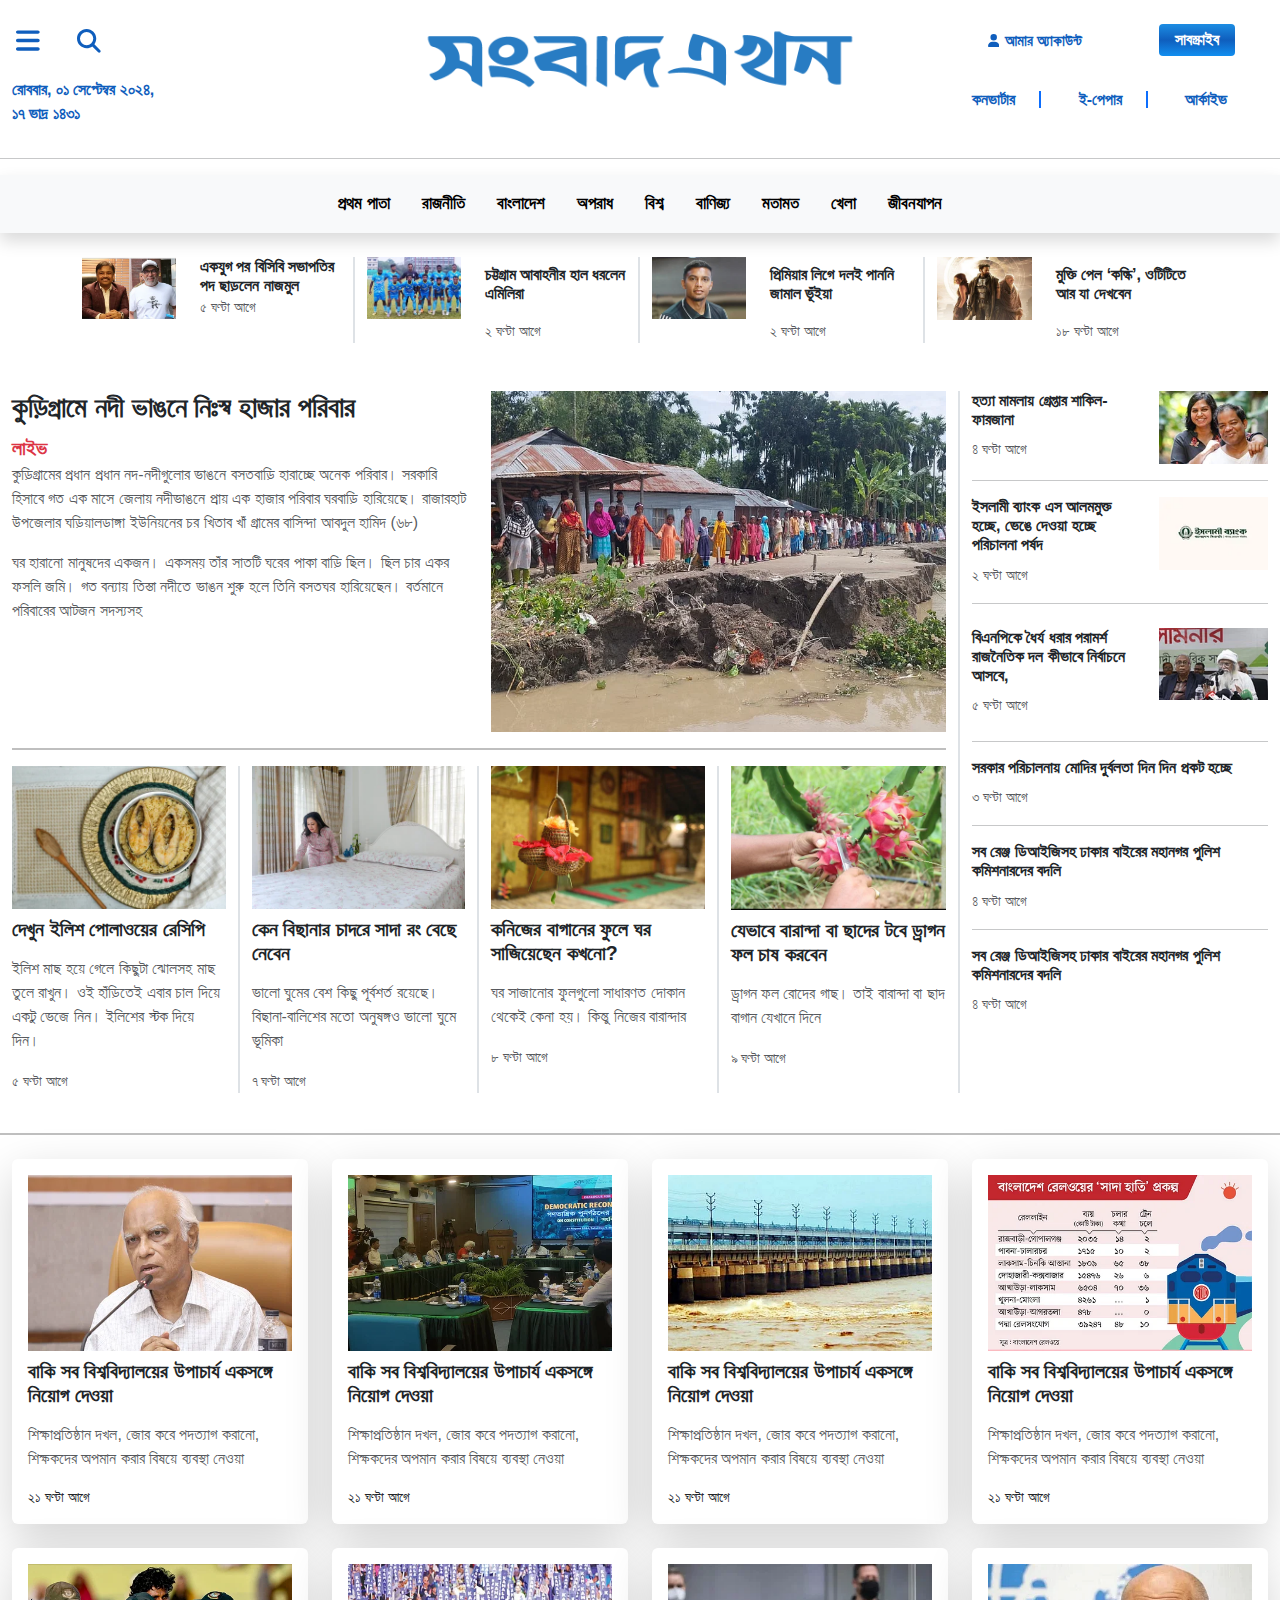
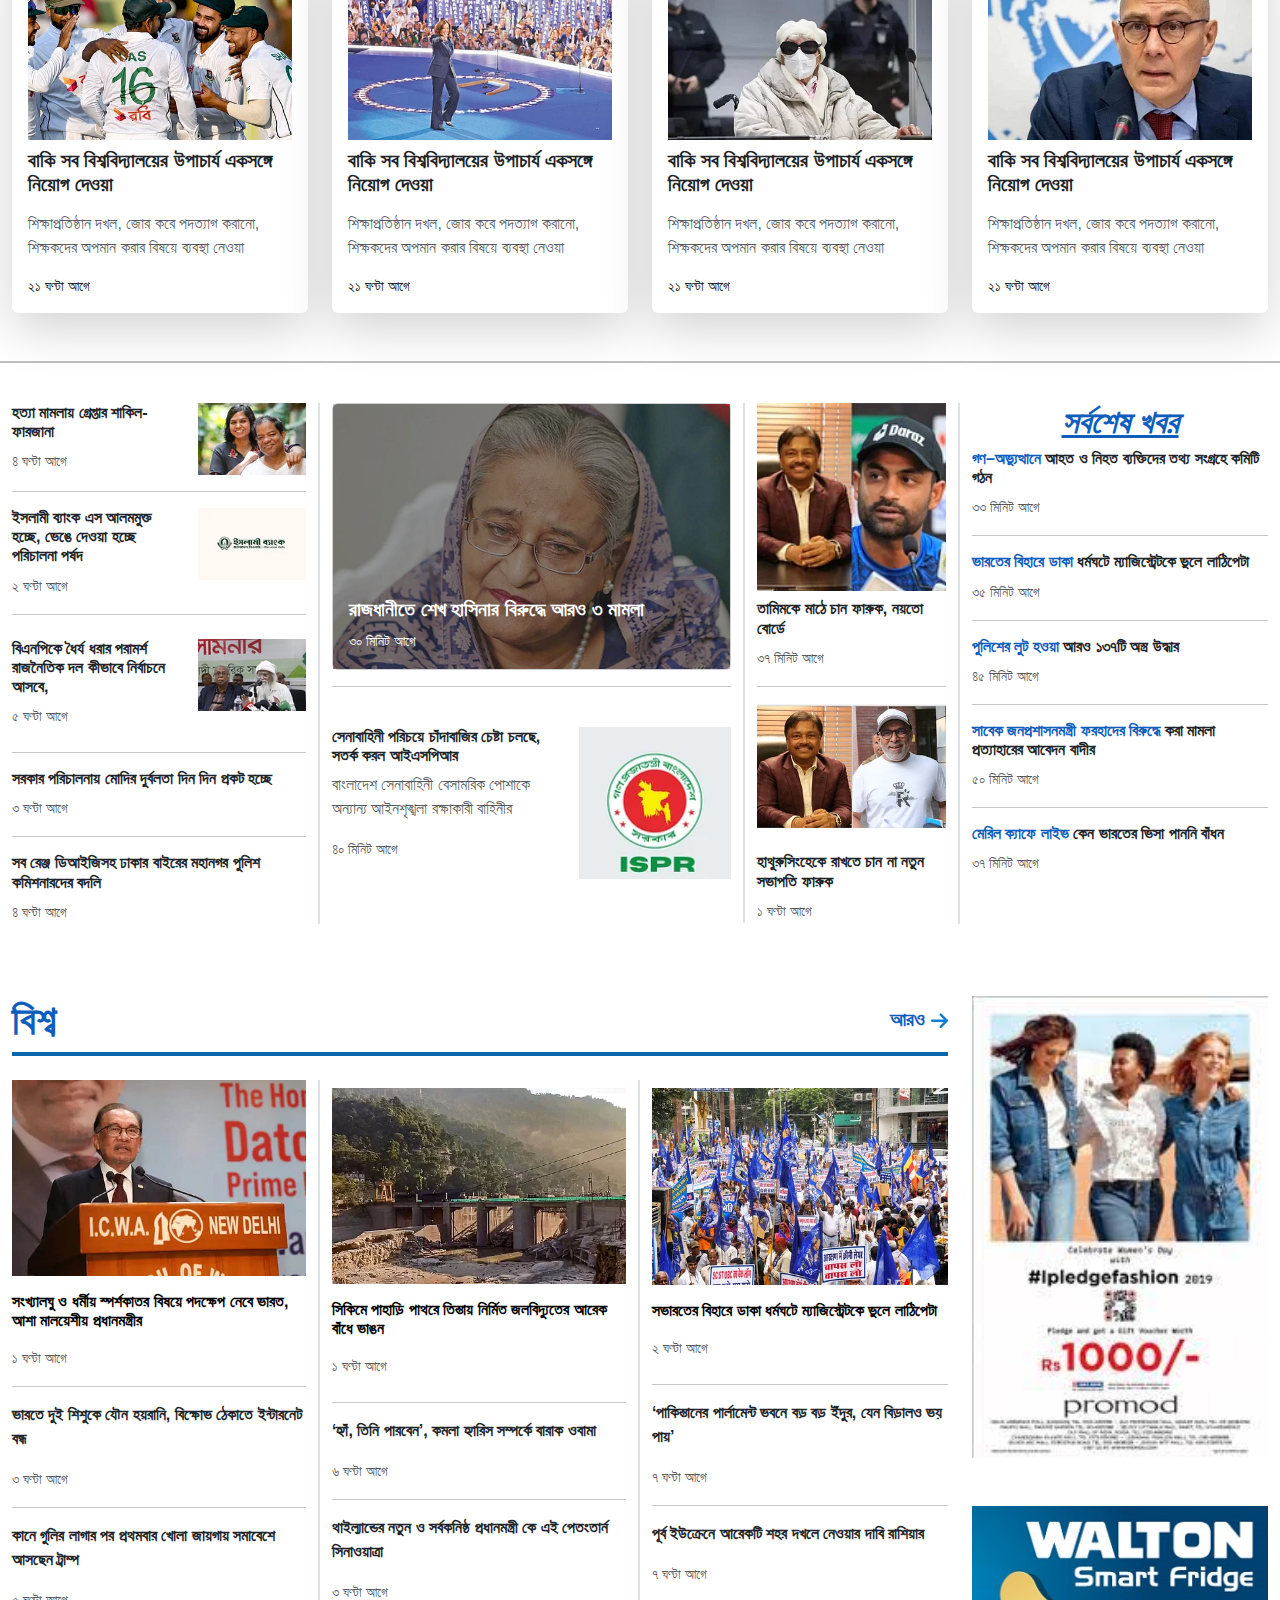
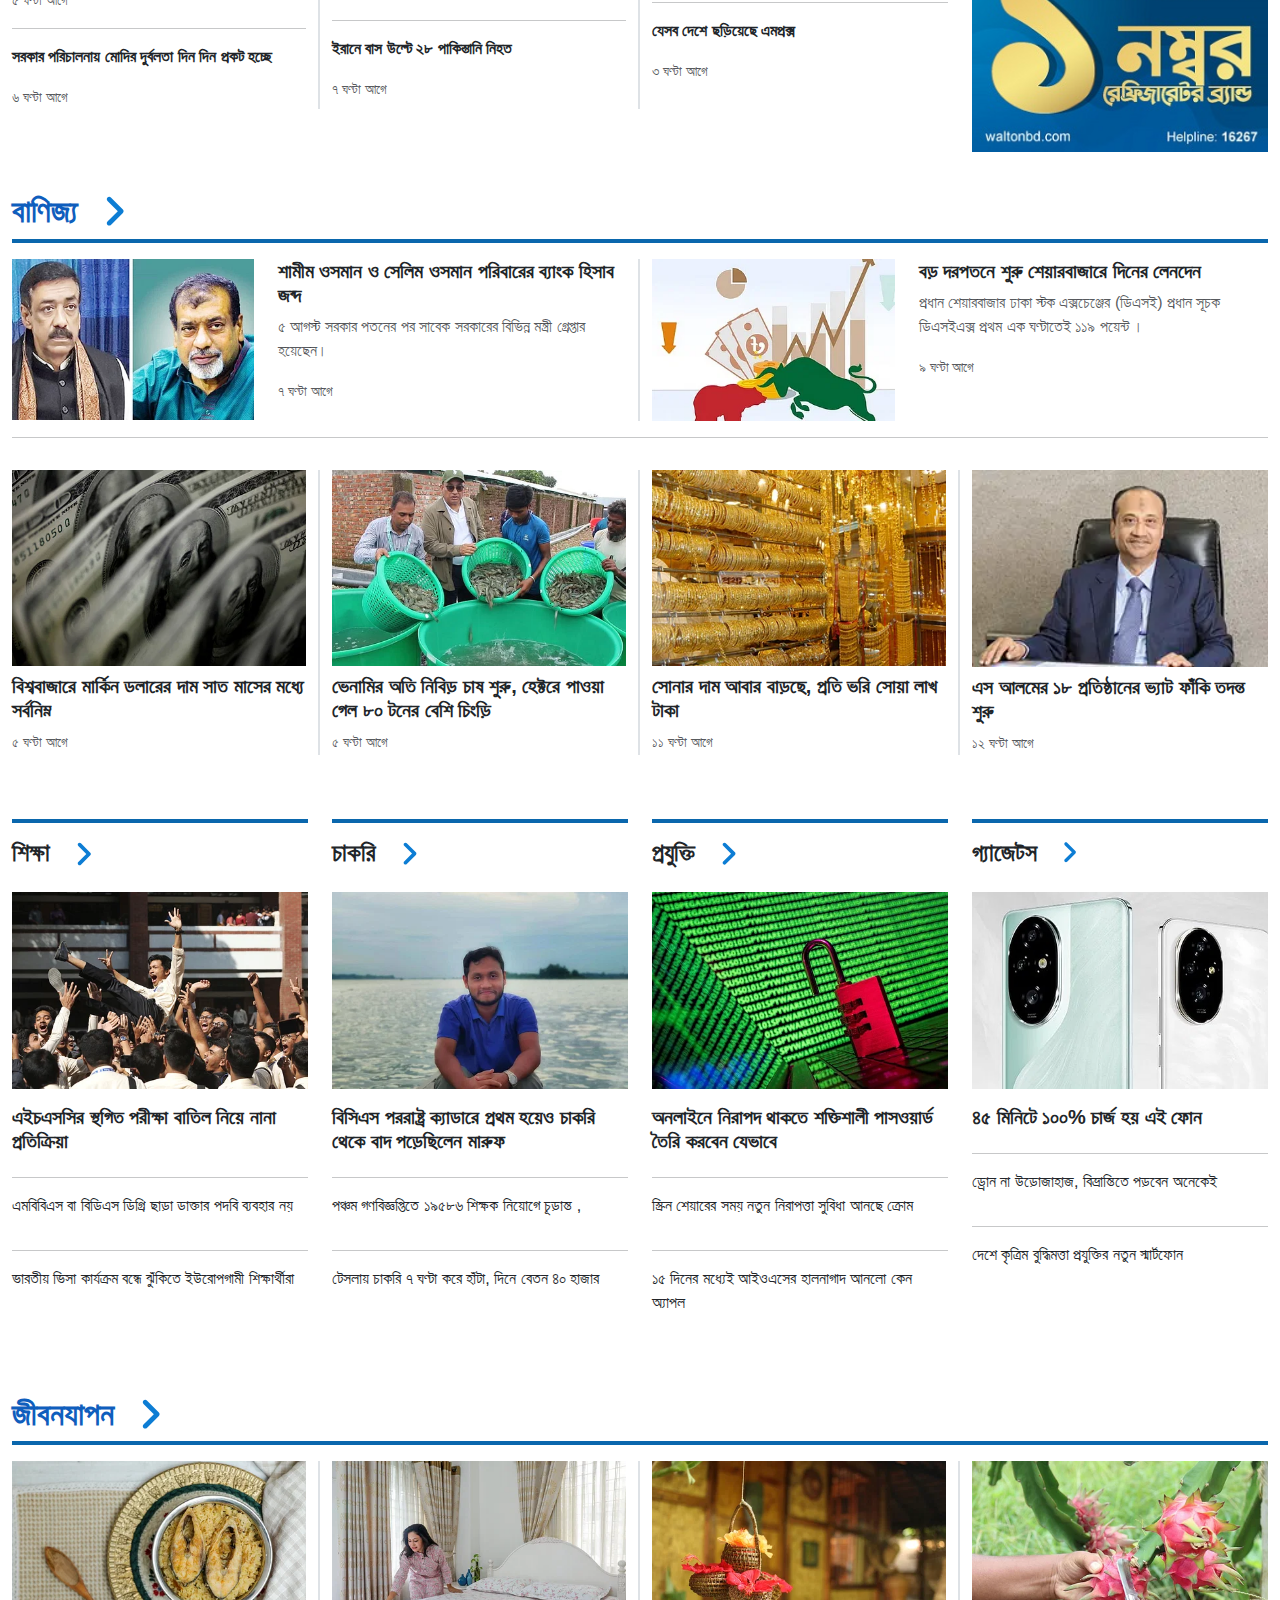
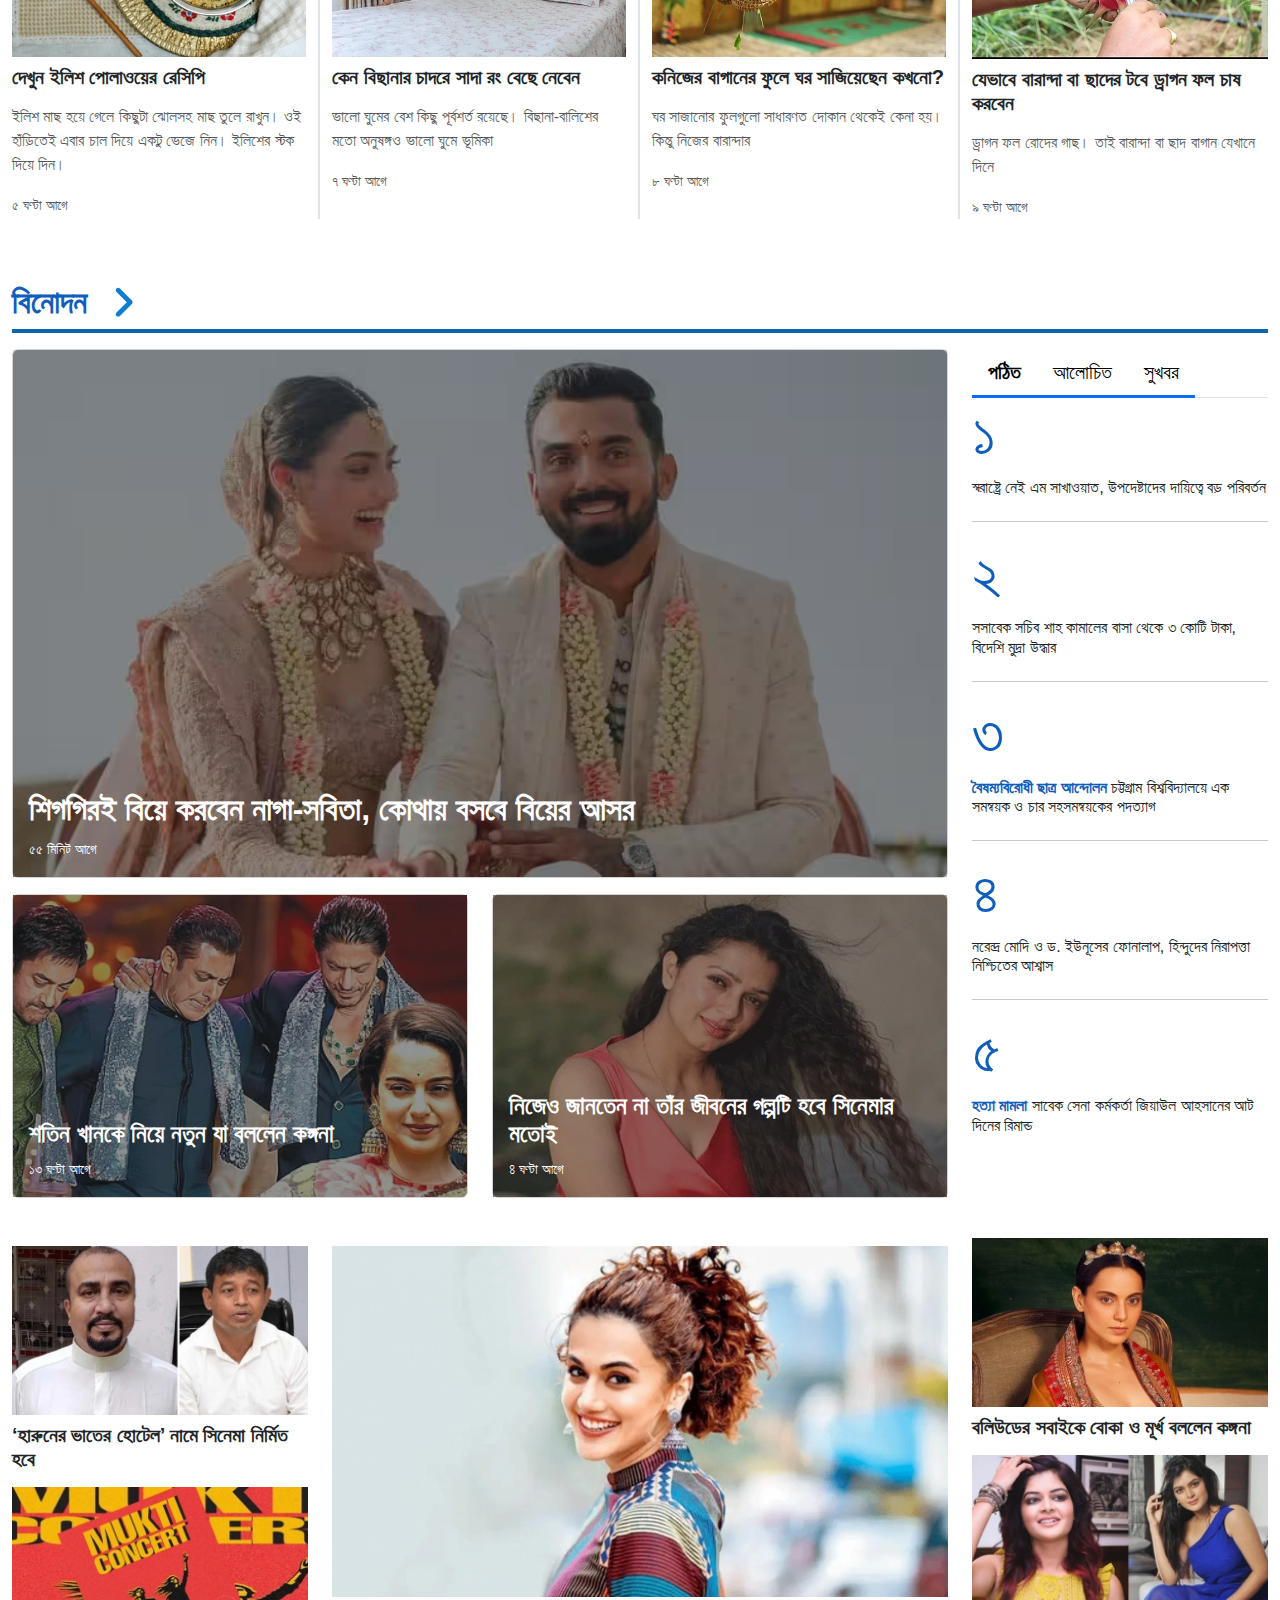
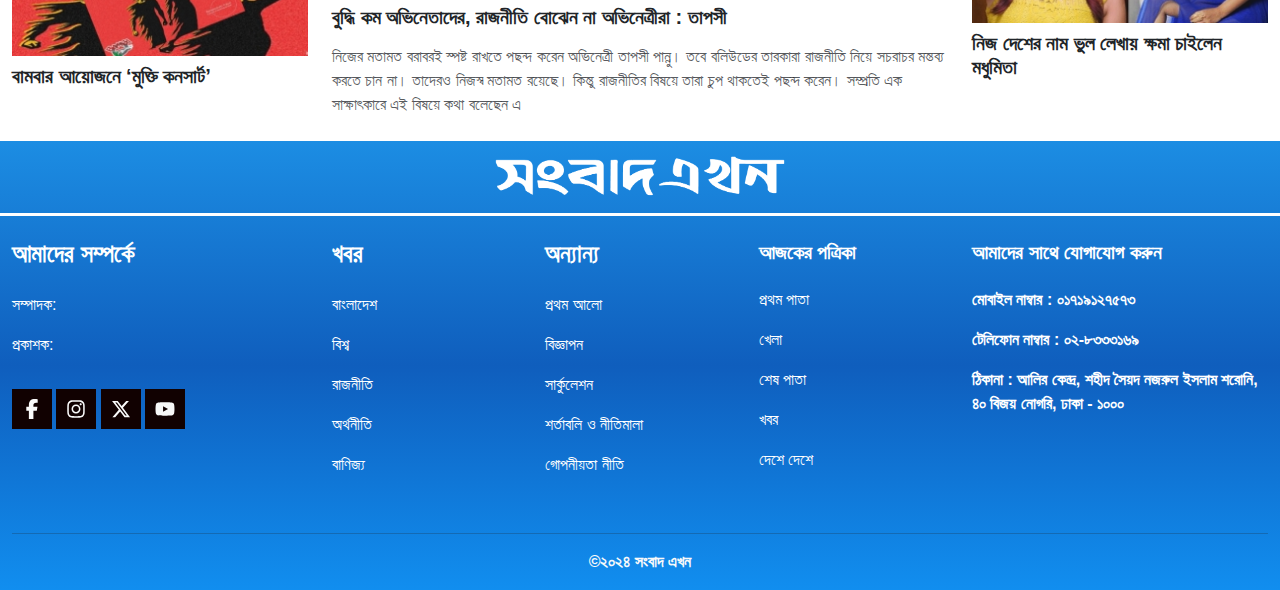
==== commit 96618bee: "my first sangbadnes-web" ====
--- a/index.html
+++ b/index.html
@@ -12,31 +12,23 @@
 <body>
 <header>
     <!--    header start-->
-    <section class="position-relative">
+    <section class="py-md-3 py-0">
         <div class="container-fluid">
             <div class="row ">
-                <!--                column1-->
-                <div class="col-lg-3 col-md-4 col-sm-2 col-3  my-auto ">
-                    <div class="row ">
-
-
-<!--                        <div class="bar d-md-none d-sm-block">-->
-<!--                            <svg xmlns="http://www.w3.org/2000/svg" width="40%" class="ms-3 mt-2" viewBox="0 0 448 512">&lt;!&ndash;!Font Awesome Free 6.6.0 by @fontawesome - https://fontawesome.com License - https://fontawesome.com/license/free Copyright 2024 Fonticons, Inc.&ndash;&gt;<path fill="#0f5ebd" d="M0 96C0 78.3 14.3 64 32 64l384 0c17.7 0 32 14.3 32 32s-14.3 32-32 32L32 128C14.3 128 0 113.7 0 96zM0 256c0-17.7 14.3-32 32-32l384 0c17.7 0 32 14.3 32 32s-14.3 32-32 32L32 288c-17.7 0-32-14.3-32-32zM448 416c0 17.7-14.3 32-32 32L32 448c-17.7 0-32-14.3-32-32s14.3-32 32-32l384 0c17.7 0 32 14.3 32 32z"/>-->
-<!--                            </svg>-->
-<!--                        </div>-->
-                        <div class="item1 d-none d-md-block d-sm-none">
-
-                                <a href="#offcanvasNavbar1" data-bs-toggle="offcanvas" class="text-decoration-none color-code1 fs-5 me-4 fw-bold">
-                                    <span class="account"> মেনু </span>
-                                    <span class="ms-1 icon"><svg xmlns="http://www.w3.org/2000/svg" width="6%" viewBox="0 0 448 512"><!--!Font Awesome Free 6.6.0 by @fontawesome - https://fontawesome.com License - https://fontawesome.com/license/free Copyright 2024 Fonticons, Inc.--><path fill="#0f5ebd" d="M0 96C0 78.3 14.3 64 32 64l384 0c17.7 0 32 14.3 32 32s-14.3 32-32 32L32 128C14.3 128 0 113.7 0 96zM0 256c0-17.7 14.3-32 32-32l384 0c17.7 0 32 14.3 32 32s-14.3 32-32 32L32 288c-17.7 0-32-14.3-32-32zM448 416c0 17.7-14.3 32-32 32L32 448c-17.7 0-32-14.3-32-32s14.3-32 32-32l384 0c17.7 0 32 14.3 32 32z"/>
+<!--                column1-->
+                <div class="col-lg-3 col-md-4 d-md-block d-none">
+                    <div class="row py-2">
+                        <div class="col ">
+                            <a href="#offcanvasNavbar1" data-bs-toggle="offcanvas" class=" text-decoration-none color-code1 fs-5 me-4 fw-bold">
+
+                                <span class="ms-1 icon"><svg xmlns="http://www.w3.org/2000/svg" viewBox="0 0 448 512"><!--!Font Awesome Free 6.6.0 by @fontawesome - https://fontawesome.com License - https://fontawesome.com/license/free Copyright 2024 Fonticons, Inc.--><path fill="#0f5ebd" d="M0 96C0 78.3 14.3 64 32 64l384 0c17.7 0 32 14.3 32 32s-14.3 32-32 32L32 128C14.3 128 0 113.7 0 96zM0 256c0-17.7 14.3-32 32-32l384 0c17.7 0 32 14.3 32 32s-14.3 32-32 32L32 288c-17.7 0-32-14.3-32-32zM448 416c0 17.7-14.3 32-32 32L32 448c-17.7 0-32-14.3-32-32s14.3-32 32-32l384 0c17.7 0 32 14.3 32 32z"/>
                                     </svg>
                                 </span>
-                                </a>
-
-
+                            </a>
                             <div class="offcanvas offcanvas-start " tabindex="-1" id="offcanvasNavbar1" aria-labelledby="offcanvasNavbarLabel1">
                                 <div class="offcanvas-header">
-                                    <h4 class="offcanvas-title color-code1 fw-bold" id="offcanvasNavbarLabel1">সংবাদ এখন</h4>
+                                    <img class="w-50" id="offcanvasNavbarLabel1" src="imges/headlogo.png" alt="">
+
                                     <button type="button" class="btn-close" data-bs-dismiss="offcanvas" aria-label="Close"></button>
                                 </div>
                                 <div class="offcanvas-body">
@@ -57,94 +49,127 @@
 
                                 </div>
                             </div>
-
-
                             <a href="#search" data-bs-toggle="modal" class="text-decoration-none color-code1 fs-5 fw-bold">
-                                <span class="account"> সার্চ</span>
+
                                 <span class="ms-2 icon"><svg xmlns="http://www.w3.org/2000/svg" viewBox="0 0 512 512" width="6%"><!--!Font Awesome Free 6.6.0 by @fontawesome - https://fontawesome.com License - https://fontawesome.com/license/free Copyright 2024 Fonticons, Inc.--><path fill="#0f5ebd" d="M416 208c0 45.9-14.9 88.3-40 122.7L502.6 457.4c12.5 12.5 12.5 32.8 0 45.3s-32.8 12.5-45.3 0L330.7 376c-34.4 25.2-76.8 40-122.7 40C93.1 416 0 322.9 0 208S93.1 0 208 0S416 93.1 416 208zM208 352a144 144 0 1 0 0-288 144 144 0 1 0 0 288z"/>
                                     </svg>
                                 </span>
                             </a>
-
-                        </div>
-
-                    </div>
-                </div>
-                <!--                column2-->
-                <div class="col-lg-6 col-md-4 col-sm-8 col-6">
-                    <div class="row">
-                        <div class="col d-md-block d-none">
-                            <h1 class="fw-bolder mt-4 fst-italic  text-center" style="">সংবাদ এখন</h1>
-
-                        </div>
-                    </div>
-
-                </div>
-                <!--                colum3-->
-                <div class="col-lg-3 col-md-4 col-sm-2 col-3   my-auto">
-                    <div class="row  ">
-                        <!--                        hidden part-->
-<!--                        <div class="bar ms-3 d-md-none d-sm-block">-->
-<!--                            <svg xmlns="http://www.w3.org/2000/svg" viewBox="0 0 512 512" class="mt-2" width="40%">&lt;!&ndash;!Font Awesome Free 6.6.0 by @fontawesome - https://fontawesome.com License - https://fontawesome.com/license/free Copyright 2024 Fonticons, Inc.&ndash;&gt;<path fill="#0f5ebd" d="M416 208c0 45.9-14.9 88.3-40 122.7L502.6 457.4c12.5 12.5 12.5 32.8 0 45.3s-32.8 12.5-45.3 0L330.7 376c-34.4 25.2-76.8 40-122.7 40C93.1 416 0 322.9 0 208S93.1 0 208 0S416 93.1 416 208zM208 352a144 144 0 1 0 0-288 144 144 0 1 0 0 288z"/>-->
-<!--                            </svg>-->
-<!--                        </div>-->
-                        <div class="item2 d-md-flex  d-none d-md-block d-sm-none">
+                        </div>
+
+                    </div>
+                    <div class="row pt-3">
+                        <div class="col">
+                            <span class="fw-bolder color-code1  ">রোববার, ০১ সেপ্টেম্বর ২০২৪,<br/> ১৭ ভাদ্র ১৪৩১</span>
+                        </div>
+                    </div>
+                </div>
+<!--                column2-->
+                <div class="col-lg-6 col-md-4 d-md-block d-none">
+                    <div class="row">
+                        <div class="logo text-center mt-2 ">
+                            <img class="w-75  " src="imges/headlogo.png" alt="">
+                        </div>
+                    </div>
+
+                </div>
+<!--                column3-->
+                <div class="col-lg-3 col-md-4 d-md-block d-none">
+                    <div class="row py-2">
+                        <div class="col-md-7 ">
                             <a href="account.html" class="text-decoration-none   color-code1 ms-3 fs-5  fw-bold ">
-                                    <span class="icon1"><svg xmlns="http://www.w3.org/2000/svg" viewBox="0 0 448 512" width="6%"><!--!Font Awesome Free 6.6.0 by @fontawesome - https://fontawesome.com License - https://fontawesome.com/license/free Copyright 2024 Fonticons, Inc.--><path fill="#0f5ebd" d="M224 256A128 128 0 1 0 224 0a128 128 0 1 0 0 256zm-45.7 48C79.8 304 0 383.8 0 482.3C0 498.7 13.3 512 29.7 512l388.6 0c16.4 0 29.7-13.3 29.7-29.7C448 383.8 368.2 304 269.7 304l-91.4 0z"/>
+                                    <span class="icon1"><svg xmlns="http://www.w3.org/2000/svg" viewBox="0 0 448 512" ><!--!Font Awesome Free 6.6.0 by @fontawesome - https://fontawesome.com License - https://fontawesome.com/license/free Copyright 2024 Fonticons, Inc.--><path fill="#0f5ebd" d="M224 256A128 128 0 1 0 224 0a128 128 0 1 0 0 256zm-45.7 48C79.8 304 0 383.8 0 482.3C0 498.7 13.3 512 29.7 512l388.6 0c16.4 0 29.7-13.3 29.7-29.7C448 383.8 368.2 304 269.7 304l-91.4 0z"/>
                                     </svg>
                                 </span>
                                 <span class="account1 "> আমার অ্যাকাউন্ট</span>
 
                             </a>
-                            <span class=" d-md-block d-none "  ><button data-bs-target="#modalSubscribe" data-bs-toggle="modal" class="btn px-xl-4 py-xl-1 px-md-2 py-md-1 px-sm-1 py-sm-1 px-4 py-1 fs-6">সাবস্ক্রাইব</button>
-                                </span>
-
-                        </div>
-
-                    </div>
-                </div>
-            </div>
-
-
+                        </div>
+                        <div class="col-md-5">
+                            <button data-bs-target="#modalSubscribe" data-bs-toggle="modal"  class="color-code fw-bold  text-white border-0 px-lg-3 px-md-2 py-md-1 py-lg-1 rounded-1">সাবস্ক্রাইব</button>
+                        </div>
+
+
+                    </div>
+                    <div class="row pt-4 ">
+
+                        <div class="col-lg-4 col-md-4">
+                            <a href="" class="color-code1 text-decoration-none fw-bold fs-6">কনভার্টার <span class="border-end border-primary ms-lg-4 ms-md-2  border-2 " style="width:3%;"></span></a>
+                        </div>
+                        <div class="col-lg-4 col-md-4">
+                            <a href="" class="color-code1 text-decoration-none fw-bold fs-6">ই-পেপার <span class="border-end border-primary  ms-lg-4 ms-md-2  border-2 " style="width:3%;"></span></a>
+                        </div>
+                        <div class="col-lg-4 col-md-4">
+                            <a href="" class="color-code1 text-decoration-none fw-bold fs-6">আর্কাইভ </a>
+                        </div>
+
+
+
+
+                    </div>
+                </div>
+            </div>
         </div>
     </section>
+
     <hr class="d-md-block d-none"/>
-<!--    hidden navber-->
-    <secition>
-        <nav class="navbar d-md-none d-sm-block d-block bg-body-gray mt-0 shadow">
+    <!--    hidden navber-->
+    <secition class="">
+        <nav class="navbar d-md-none d-block bg-body-gray shadow">
             <div class="container-fluid">
-
-                <a class="navbar-brand fw-bolder fst-italic fs-1 h1 colorheading " href="index.html">সংবাদ এখন</a>
-                <button class="navbar-toggler border-0 color-code" type="button" data-bs-toggle="offcanvas" data-bs-target="#offcanvasNavbar" aria-controls="offcanvasNavbar" aria-label="Toggle navigation">
-                    <span class="navbar-toggler-icon "></span>
-
-                </button>
-                <div class="offcanvas offcanvas-end" tabindex="-1" id="offcanvasNavbar" aria-labelledby="offcanvasNavbarLabel">
-                    <div class="offcanvas-header">
-                        <h4 class="offcanvas-title color-code1 fw-bold" id="offcanvasNavbarLabel">সংবাদ এখন</h4>
-                        <button type="button" class="btn-close" data-bs-dismiss="offcanvas" aria-label="Close"></button>
-                    </div>
-                    <div class="offcanvas-body">
-                        <ul class="navbar-nav justify-content-end flex-grow-1 pe-3">
-
-                            <li><a href="index.html" class="nav-link  text1 fw-bold">প্রথম পাতা</a></li>
-                            <li><a href="rajniti.html" class="nav-link  text1 fw-bold">রাজনীতি</a></li>
-                            <li><a href="bangladesh.html" class="nav-link  text1  fw-bold">বাংলাদেশ</a></li>
-                            <li><a href="oporad.html" class="nav-link  text1  fw-bold">অপরাধ</a></li>
-                            <li><a href="bisso.html" class="nav-link  text1  fw-bold"> বিশ্ব</a></li>
-                            <li><a href="banijjo.html" class="nav-link  text1  fw-bold">বাণিজ্য</a></li>
-                            <li><a href="motamot.html" class="nav-link  text1  fw-bold"> মতামত</a></li>
-                            <li><a href="khela.html" class="nav-link text1  fw-bold">  খেলা</a></li>
-                            <li><a href="jibonjapon.html" class="nav-link  text1  fw-bold">  জীবনযাপন</a></li>
-
-                        </ul>
-                        <button data-bs-target="#modalSubscribe" data-bs-toggle="modal" class="btn px-xl-4 py-xl-1 px-md-2 py-md-1 px-sm-1 py-sm-1 px-4 py-1 fs-6">সাবস্ক্রাইব</button>
-
-                    </div>
-                </div>
+                <div class="row">
+                    <div class="d-flex ">
+                        <div class="">
+                            <a href="#search" data-bs-toggle="modal" class="">
+
+                                <span ><svg xmlns="http://www.w3.org/2000/svg" viewBox="0 0 512 512" class="mt-1 icon" width="23%"><!--!Font Awesome Free 6.6.0 by @fontawesome - https://fontawesome.com License - https://fontawesome.com/license/free Copyright 2024 Fonticons, Inc.--><path fill="#0f5ebd" d="M416 208c0 45.9-14.9 88.3-40 122.7L502.6 457.4c12.5 12.5 12.5 32.8 0 45.3s-32.8 12.5-45.3 0L330.7 376c-34.4 25.2-76.8 40-122.7 40C93.1 416 0 322.9 0 208S93.1 0 208 0S416 93.1 416 208zM208 352a144 144 0 1 0 0-288 144 144 0 1 0 0 288z"/>
+                                    </svg>
+                                </span>
+                            </a>
+                        </div>
+                    <div class=" ">
+                        <img class="w-50 ms-5"  src="imges/headlogo.png" alt="">
+                    </div>
+
+                        <div class=" ">
+                            <button class="navbar-toggler border-0 color-code" type="button" data-bs-toggle="offcanvas" data-bs-target="#offcanvasNavbar" aria-controls="offcanvasNavbar" aria-label="Toggle navigation">
+                                <span class="navbar-toggler-icon "></span>
+
+                            </button>
+                            <div class="offcanvas offcanvas-end" tabindex="-1" id="offcanvasNavbar" aria-labelledby="offcanvasNavbarLabel">
+                                <div class="offcanvas-header">
+                                    <img class="w-50"  src="imges/headlogo.png" id="offcanvasNavbarLabel" alt="">
+
+                                    <button type="button" class="btn-close" data-bs-dismiss="offcanvas" aria-label="Close"></button>
+                                </div>
+                                <div class="offcanvas-body">
+                                    <ul class="navbar-nav justify-content-end flex-grow-1 pe-3">
+
+                                        <li><a href="index.html" class="nav-link  text1 fw-bold">প্রথম পাতা</a></li>
+                                        <li><a href="rajniti.html" class="nav-link  text1 fw-bold">রাজনীতি</a></li>
+                                        <li><a href="bangladesh.html" class="nav-link  text1  fw-bold">বাংলাদেশ</a></li>
+                                        <li><a href="oporad.html" class="nav-link  text1  fw-bold">অপরাধ</a></li>
+                                        <li><a href="bisso.html" class="nav-link  text1  fw-bold"> বিশ্ব</a></li>
+                                        <li><a href="banijjo.html" class="nav-link  text1  fw-bold">বাণিজ্য</a></li>
+                                        <li><a href="motamot.html" class="nav-link  text1  fw-bold"> মতামত</a></li>
+                                        <li><a href="khela.html" class="nav-link text1  fw-bold">  খেলা</a></li>
+                                        <li><a href="jibonjapon.html" class="nav-link  text1  fw-bold">  জীবনযাপন</a></li>
+
+                                    </ul>
+                                    <button data-bs-target="#modalSubscribe" data-bs-toggle="modal" class="btn px-xl-4 py-xl-1 px-md-2 py-md-1 px-sm-1 py-sm-1 px-4 py-1 fs-6">সাবস্ক্রাইব</button>
+
+                                </div>
+                            </div>
+                        </div>
+                </div>
+                </div>
+
+
             </div>
         </nav>
     </secition>
+<!--    for mobile and tab device-->
+
 
 
     <!--    main navber medium device projonto thik thakbe-->
@@ -170,14 +195,14 @@
         </nav>
     </section>
 
-<!--       nav section end-->
+    <!--       nav section end-->
     <!--    header end-->
 </header>
 <!--main start-->
 <main>
     <!--    section one -->
     <section class=" py-4 ">
-        <div class="container-fluid">
+        <div class="container">
             <div class="row pb-3 d-md-none d-block">
                 <div class="col ">
                     <h1 class="text-center color-code1 text-decoration-underline fs-2 fst-italic fw-bolder">
@@ -186,19 +211,10 @@
             </div>
             <!--            1st row-->
             <div class="row">
-                <!--                column1-->
-                <div class="col-md-1 d-md-block d-none">
-                    <div class="row">
-                        <div class="col ">
-                            <span ><svg xmlns="http://www.w3.org/2000/svg" viewBox="0 0 448 512" class="arrow"><!--!Font Awesome Free 6.6.0 by @fontawesome - https://fontawesome.com License - https://fontawesome.com/license/free Copyright 2024 Fonticons, Inc.--><path fill="#fbfcfe" d="M9.4 233.4c-12.5 12.5-12.5 32.8 0 45.3l160 160c12.5 12.5 32.8 12.5 45.3 0s12.5-32.8 0-45.3L109.2 288 416 288c17.7 0 32-14.3 32-32s-14.3-32-32-32l-306.7 0L214.6 118.6c12.5-12.5 12.5-32.8 0-45.3s-32.8-12.5-45.3 0l-160 160z"/>
-                            </svg></span>
-                        </div>
-                    </div>
-                </div>
-                <!--                column3-->
-                <div class="col-md-10 col">
-                    <div class="row">
-                        <div class="col-md-3 col-6  border-start border-end border-2 ">
+
+                <div class="col">
+                    <div class="row">
+                        <div class="col-md-3 col-6   border-end border-2 ">
                             <div class="row">
                                 <div class="col-md-5">
                                     <img class="w-100" src="imges/img7.jpg" alt="">
@@ -242,7 +258,7 @@
                             </div>
 
                         </div>
-                        <div class="col-md-3  col-6  border-end border-2">
+                        <div class="col-md-3  col-6  ">
                             <div class="row ">
                                 <div class="col-md-5">
                                     <img class="w-100" src="imges/head3.jpg" alt="">
@@ -261,15 +277,6 @@
 
                     </div>
                 </div>
-                <!--                column3-->
-                <div class="col-md-1 d-md-block d-none">
-                    <div class="row">
-                        <div class="col text-md-start text-sm-end text-end">
-                            <span ><svg xmlns="http://www.w3.org/2000/svg" viewBox="0 0 448 512" class="arrow"><!--!Font Awesome Free 6.6.0 by @fontawesome - https://fontawesome.com License - https://fontawesome.com/license/free Copyright 2024 Fonticons, Inc.--><path fill="#ffffff" d="M438.6 278.6c12.5-12.5 12.5-32.8 0-45.3l-160-160c-12.5-12.5-32.8-12.5-45.3 0s-12.5 32.8 0 45.3L338.8 224 32 224c-17.7 0-32 14.3-32 32s14.3 32 32 32l306.7 0L233.4 393.4c-12.5 12.5-12.5 32.8 0 45.3s32.8 12.5 45.3 0l160-160z"/>
-                            </svg></span>
-                        </div>
-                    </div>
-                </div>
 
             </div>
             <!--            second row-->
@@ -277,24 +284,285 @@
         </div>
 
     </section>
-    <!--    section two  -->
-    <section class="py-4 bg-light">
-        <div class="container">
+<!--    section two -->
+    <section class="py-4">
+        <div class="container-fluid">
             <div class="row">
-                <div class="col">
-                    <div class="add">
-                        <img  class="w-100" src="imges/add1.jpg" alt="add1"/>
-                    </div>
-                </div>
+                <div class="col-lg-9 col-md-12 border-end border-2">
+                    <div class="row ">
+                        <div class="col-md-6">
+
+                            <div class="">
+                              <h3 class="fw-bolder mb-2">কুড়িগ্রামে নদী ভাঙনে নিঃস্ব হাজার পরিবার</h3>
+                                <span class="text-danger fw-bold fs-5"><li> লাইভ </li> </span>
+                                <p class="text-muted">কুড়িগ্রামের প্রধান প্রধান নদ-নদীগুলোর ভাঙনে বসতবাড়ি হারাচ্ছে অনেক পরিবার। সরকারি হিসাবে গত এক মাসে জেলায় নদীভাঙনে প্রায় এক হাজার পরিবার ঘরবাড়ি হারিয়েছে।
+
+                                    রাজারহাট উপজেলার ঘড়িয়ালডাঙ্গা ইউনিয়নের চর খিতাব খাঁ গ্রামের বাসিন্দা আবদুল হামিদ (৬৮)
+                                </p>
+                                <p class="text-muted">ঘর হারানো মানুষদের একজন। একসময় তাঁর সাতটি ঘরের পাকা বাড়ি ছিল। ছিল চার একর ফসলি জমি। গত বন্যায় তিস্তা নদীতে ভাঙন শুরু হলে তিনি বসতঘর হারিয়েছেন। বর্তমানে পরিবারের আটজন সদস্যসহ
+                                </p>
+                            </div>
+
+
+
+                        </div>
+                        <div class="col-md-6">
+                            <div class="imge">
+                                <img class="w-100" src="imges/s2.jpg" alt="">
+                            </div>
+                        </div>
+
+                    </div>
+                    <hr class="border-2 border-black"/>
+                    <div class="row py-lg-0 py-md-4 ">
+                        <div class="col-md-3 col-6  border-end border-2">
+                            <div class="row">
+                                <div class="col">
+                                    <div class="imge">
+                                        <img class="w-100 " src="imges/jibon1.jpg" alt="">
+                                    </div>
+                                    <h5 class="fw-bold py-2">দেখুন ইলিশ পোলাওয়ের রেসিপি</h5>
+                                    <p class="text-muted fs-6">ইলিশ মাছ হয়ে গেলে কিছুটা ঝোলসহ মাছ তুলে রাখুন। ওই হাঁড়িতেই এবার চাল দিয়ে একটু ভেজে নিন। ইলিশের স্টক দিয়ে দিন।
+                                    </p>
+                                    <small class="text-muted py-md-0 py-2"> ৫ ঘণ্টা আগে</small>
+                                </div>
+                            </div>
+                        </div>
+                        <div class="col-md-3 col-6  border-end border-2">
+                            <div class="row">
+                                <div class="col">
+                                    <div class="imge">
+                                        <img class="w-100 " src="imges/jibon2.jpg" alt="">
+                                    </div>
+                                    <h5 class="fw-bold py-2">কেন বিছানার চাদরে সাদা রং বেছে নেবেন</h5>
+                                    <p class="text-muted fs-6">ভালো ঘুমের বেশ কিছু পূর্বশর্ত রয়েছে। বিছানা-বালিশের মতো অনুষঙ্গও ভালো ঘুমে ভূমিকা
+
+                                    </p>
+                                    <small class="text-muted "> ৭ ঘণ্টা আগে</small>
+                                </div>
+                            </div>
+                        </div>
+                        <div class="col-md-3 col-6  border-end border-2">
+                            <div class="row py-md-0 py-2">
+                                <div class="col">
+                                    <div class="imge">
+                                        <img class="w-100 " src="imges/jibon3.jpg" alt="">
+                                    </div>
+                                    <h5 class="fw-bold py-2">কনিজের বাগানের ফুলে ঘর সাজিয়েছেন কখনো?</h5>
+                                    <p class="text-muted fs-6">ঘর সাজানোর ফুলগুলো সাধারণত দোকান থেকেই কেনা হয়। কিন্তু নিজের বারান্দার
+
+
+                                    </p>
+                                    <small class="text-muted pb-2">  ৮ ঘণ্টা আগে</small>
+                                </div>
+                            </div>
+                        </div>
+                        <div class="col-md-3 col-6 ">
+                            <div class="row py-md-0 py-2">
+                                <div class="col">
+                                    <div class="imge">
+                                        <img class="w-100 " src="imges/jibon4.jpg" alt="">
+                                    </div>
+                                    <h5 class="fw-bold py-2">যেভাবে বারান্দা বা ছাদের টবে ড্রাগন ফল চাষ করবেন
+
+                                    </h5>
+                                    <p class="text-muted fs-6"> ড্রাগন ফল রোদের গাছ। তাই বারান্দা বা ছাদ বাগান যেখানে দিনে
+
+
+                                    </p>
+                                    <small class="text-muted pb-2">  ৯ ঘণ্টা আগে</small>
+                                </div>
+                            </div>
+                        </div>
+
+
+                    </div>
+
+                </div>
+
+
+                    <div class="col-lg-3 col-md-12 col ">
+                        <!--                    row1-->
+                        <div class="row pt-md-0 pt-4  ">
+                            <div class="col-md-7 col-7">
+                                <h5 class="fs-6  fw-bold">হত্যা মামলায় গ্রেপ্তার শাকিল-ফারজানা</h5>
+                                <small class="text-muted  ">৪ ঘণ্টা আগে</small>
+                            </div>
+                            <div class="col-md-5 col-5">
+                                <div class="img">
+                                    <img class="w-100" src="imges/img1.jpg" alt="img1"/>
+                                </div>
+                            </div>
+                        </div>
+                        <hr/>
+                        <!--                    row2-->
+                        <div class="row ">
+                            <div class="col-md-7 col-7 ">
+                                <h5 class="fs-6 fw-bold">ইসলামী ব্যাংক এস আলমমুক্ত হচ্ছে, ভেঙে দেওয়া হচ্ছে পরিচালনা পর্ষদ
+                                </h5>
+                                <small class="text-muted ">   ২ ঘণ্টা আগে</small>
+                            </div>
+                            <div class="col-md-5 col-5">
+                                <div class="img">
+                                    <img class="w-100" src="imges/img2.jpg" alt="img2"/>
+                                </div>
+                            </div>
+                        </div>
+                        <hr/>
+                        <!--                    row3-->
+                        <div class="row py-2">
+                            <div class="col-md-7 col-7">
+                                <h5 class="fs-6 fw-bold">বিএনপিকে ধৈর্য ধরার পরামর্শ রাজনৈতিক দল কীভাবে নির্বাচনে আসবে,
+                                </h5>
+                                <small class="text-muted ">  ৫ ঘণ্টা আগে</small>
+                            </div>
+                            <div class="col-md-5 col-5">
+                                <div class="img">
+                                    <img class="w-100" src="imges/img3.jpg" alt="img3"/>
+                                </div>
+                            </div>
+                        </div>
+                        <hr/>
+                        <!--                    row4-->
+                        <div class="row">
+                            <div class="col">
+                                <h5 class="fs-6 fw-bold">সরকার পরিচালনায় মোদির দুর্বলতা দিন দিন প্রকট হচ্ছে
+
+
+                                </h5>
+                                <small class="text-muted ">  ৩ ঘণ্টা আগে</small>
+                            </div>
+                        </div>
+                        <hr/>
+                        <!--                    row5-->
+                        <div class="row">
+                            <div class="col">
+                                <h5 class="fs-6 fw-bold">  সব রেঞ্জ ডিআইজিসহ ঢাকার বাইরের মহানগর পুলিশ কমিশনারদের বদলি
+
+
+                                </h5>
+                                <small class="text-muted "> ৪ ঘণ্টা আগে</small>
+                            </div>
+                        </div>
+                        <hr/>
+                        <div class="row">
+                            <div class="col">
+                                <h5 class="fs-6 fw-bold">  সব রেঞ্জ ডিআইজিসহ ঢাকার বাইরের মহানগর পুলিশ কমিশনারদের বদলি
+
+
+                                </h5>
+                                <small class="text-muted "> ৪ ঘণ্টা আগে</small>
+                            </div>
+                        </div>
+
+                    </div>
+
             </div>
         </div>
     </section>
-    <!--    section three-->
+    <hr class="border-2 border-black"/>
+<!--    section three-->
+    <section class="py-2">
+        <div class="container-fluid">
+<!--            row1-->
+            <div class="row">
+                <div class="col-lg-3 col-md-4 col-6 ">
+                        <div class="card card-body  border-0 shadow-lg">
+                            <div class="imge">
+                                <img class="w-100" src="imges/card4.jpg" alt="card4">
+                            </div>
+                            <h5 class="fw-bold py-2">বাকি সব বিশ্ববিদ্যালয়ের উপাচার্য একসঙ্গে নিয়োগ দেওয়া </h5>
+                             <p class="text-muted">শিক্ষাপ্রতিষ্ঠান দখল, জোর করে পদত্যাগ করানো, শিক্ষকদের অপমান করার বিষয়ে ব্যবস্থা নেওয়া</p>
+                            <small>২১ ঘণ্টা আগে</small>
+                        </div>
+                </div>
+                <div class="col-lg-3 col-md-4 col-6">
+                    <div class="card card-body mb-md-0 mb-2 border-0 shadow-lg">
+                        <div class="imge">
+                            <img class="w-100" src="imges/card5.jpg" alt="card5"/>
+                        </div>
+                        <h5 class="fw-bold py-2">বাকি সব বিশ্ববিদ্যালয়ের উপাচার্য একসঙ্গে নিয়োগ দেওয়া </h5>
+                        <p class="text-muted">শিক্ষাপ্রতিষ্ঠান দখল, জোর করে পদত্যাগ করানো, শিক্ষকদের অপমান করার বিষয়ে ব্যবস্থা নেওয়া</p>
+                        <small>২১ ঘণ্টা আগে</small>
+                    </div>
+                </div>
+                <div class="col-lg-3 col-md-4 col-6 ">
+                    <div class="card card-body  border-0 shadow-lg">
+                        <div class="imge">
+                            <img class="w-100" src="imges/card6.jpg" alt="card6">
+                        </div>
+                        <h5 class="fw-bold py-2">বাকি সব বিশ্ববিদ্যালয়ের উপাচার্য একসঙ্গে নিয়োগ দেওয়া </h5>
+                        <p class="text-muted">শিক্ষাপ্রতিষ্ঠান দখল, জোর করে পদত্যাগ করানো, শিক্ষকদের অপমান করার বিষয়ে ব্যবস্থা নেওয়া</p>
+                        <small>২১ ঘণ্টা আগে</small>
+                    </div>
+                </div>
+                <div class="col-lg-3 col-md-4 col-6 d-lg-block d-md-none d-block ">
+                <div class="card card-body border-0 shadow-lg">
+                    <div class="imge">
+                        <img class="w-100" src="imges/card7.jpg" alt="card7">
+                    </div>
+                    <h5 class="fw-bold py-2">বাকি সব বিশ্ববিদ্যালয়ের উপাচার্য একসঙ্গে নিয়োগ দেওয়া </h5>
+                    <p class="text-muted">শিক্ষাপ্রতিষ্ঠান দখল, জোর করে পদত্যাগ করানো, শিক্ষকদের অপমান করার বিষয়ে ব্যবস্থা নেওয়া</p>
+                    <small>২১ ঘণ্টা আগে</small>
+                </div>
+            </div>
+
+            </div>
+
+<!--            row2-->
+            <div class="row py-4">
+                <div class="col-lg-3 col-md-4 col-6 ">
+                    <div class="card card-body border-0 shadow-lg">
+                        <div class="imge">
+                            <img class="w-100" src="imges/card8.jpg" alt="card8">
+                        </div>
+                        <h5 class="fw-bold py-2">বাকি সব বিশ্ববিদ্যালয়ের উপাচার্য একসঙ্গে নিয়োগ দেওয়া </h5>
+                        <p class="text-muted">শিক্ষাপ্রতিষ্ঠান দখল, জোর করে পদত্যাগ করানো, শিক্ষকদের অপমান করার বিষয়ে ব্যবস্থা নেওয়া</p>
+                        <small>২১ ঘণ্টা আগে</small>
+                    </div>
+                </div>
+                <div class="col-lg-3 col-md-4 col-6 ">
+                    <div class="card card-body mb-md-0 mb-2 border-0 shadow-lg">
+                        <div class="imge">
+                            <img class="w-100" src="imges/bisso13.jpg" alt="bisso13"/>
+                        </div>
+                        <h5 class="fw-bold py-2">বাকি সব বিশ্ববিদ্যালয়ের উপাচার্য একসঙ্গে নিয়োগ দেওয়া </h5>
+                        <p class="text-muted">শিক্ষাপ্রতিষ্ঠান দখল, জোর করে পদত্যাগ করানো, শিক্ষকদের অপমান করার বিষয়ে ব্যবস্থা নেওয়া</p>
+                        <small>২১ ঘণ্টা আগে</small>
+                    </div>
+                </div>
+                <div class="col-lg-3 col-md-4  col-6">
+                    <div class="card card-body border-0 shadow-lg">
+                        <div class="imge">
+                            <img class="w-100" src="imges/bisso14.jpg" alt="bisso14">
+                        </div>
+                        <h5 class="fw-bold py-2">বাকি সব বিশ্ববিদ্যালয়ের উপাচার্য একসঙ্গে নিয়োগ দেওয়া </h5>
+                        <p class="text-muted">শিক্ষাপ্রতিষ্ঠান দখল, জোর করে পদত্যাগ করানো, শিক্ষকদের অপমান করার বিষয়ে ব্যবস্থা নেওয়া</p>
+                        <small>২১ ঘণ্টা আগে</small>
+                    </div>
+                </div>
+                <div class="col-lg-3 col-6 d-lg-block d-md-none d-block">
+                    <div class="card card-body border-0 shadow-lg">
+                        <div class="imge">
+                            <img class="w-100" src="imges/bisso15.jpg" alt="bisso15">
+                        </div>
+                        <h5 class="fw-bold py-2">বাকি সব বিশ্ববিদ্যালয়ের উপাচার্য একসঙ্গে নিয়োগ দেওয়া </h5>
+                        <p class="text-muted">শিক্ষাপ্রতিষ্ঠান দখল, জোর করে পদত্যাগ করানো, শিক্ষকদের অপমান করার বিষয়ে ব্যবস্থা নেওয়া</p>
+                        <small>২১ ঘণ্টা আগে</small>
+                    </div>
+                </div>
+
+            </div>
+        </div>
+    </section>
+    <hr class="border-2 border-black"/>
+<!--    seciton four-->
+
     <section class="py-4">
         <div class="container-fluid">
             <div class="row">
                 <!--             colum1-->
-                <div class="col-md-3 col border-end border-2">
+                <div class="col-lg-3 col-md-12 col border-end border-2">
                     <!--                    row1-->
                     <div class="row ">
                         <div class="col-md-7 col-7">
@@ -357,14 +625,14 @@
                             <small class="text-muted "> ৪ ঘণ্টা আগে</small>
                         </div>
                     </div>
-                    <hr/>
+
 
                 </div>
                 <!--                col2-->
-                <div class="col-md-6  border-end border-2">
-                    <div class="row">
+                <div class="col-lg-6 col-md-12  border-end border-2">
+                    <div class="row py-lg-0 py-md-4">
                         <div class="col-md-8  border-2 border-end ">
-                            <div class="row">
+                            <div class="row pt-md-0 pt-4">
                                 <div class="col">
                                     <div class="card">
                                         <img class="w-100 " src="imges/img4.jpg" alt="img4"/>
@@ -403,30 +671,30 @@
 
                         <div class="col-md-4">
                             <div class="d-md-block d-flex gap-2">
-                            <div class="row">
-                                <div class="col">
-                                    <div class="img">
-                                        <img class="w-100" src="imges/img6.jpg" alt="img6"/>
-                                    </div>
-                                    <h6 class="fw-bold my-2">তামিমকে মাঠে চান ফারুক, নয়তো বোর্ডে
-                                    </h6>
-                                    <small class="text-muted">৩৭ মিনিট আগে</small>
-                                </div>
-                            </div>
-                            <hr/>
-                            <div class="row ">
-                                <div class="col">
-                                    <div class="img mb-4">
-                                        <img class="w-100" src="imges/img7.jpg" alt="img7"/>
-                                    </div>
-                                    <h6 class="fw-bold my-2">হাথুরুসিংহেকে রাখতে চান না নতুন সভাপতি ফারুক
-
-
-
-                                    </h6>
-                                    <small class="text-muted"> ১ ঘণ্টা আগে</small>
-                                </div>
-                            </div>
+                                <div class="row pt-md-0 pt-4">
+                                    <div class="col">
+                                        <div class="img">
+                                            <img class="w-100" src="imges/img6.jpg" alt="img6"/>
+                                        </div>
+                                        <h6 class="fw-bold my-2">তামিমকে মাঠে চান ফারুক, নয়তো বোর্ডে
+                                        </h6>
+                                        <small class="text-muted">৩৭ মিনিট আগে</small>
+                                    </div>
+                                </div>
+                                <hr/>
+                                <div class="row  py-md-0 py-4">
+                                    <div class="col">
+                                        <div class="img mb-4">
+                                            <img class="w-100" src="imges/img7.jpg" alt="img7"/>
+                                        </div>
+                                        <h6 class="fw-bold my-2">হাথুরুসিংহেকে রাখতে চান না নতুন সভাপতি ফারুক
+
+
+
+                                        </h6>
+                                        <small class="text-muted"> ১ ঘণ্টা আগে</small>
+                                    </div>
+                                </div>
                             </div>
 
 
@@ -436,7 +704,7 @@
                     </div>
                 </div>
                 <!--                col3-->
-                <div class="col-md-3">
+                <div class="col-lg-3 col-md-12">
                     <div class="row pb-3 py-md-0 py-2">
                         <div class="col ">
                             <h1 class="text-center color-code1 text-decoration-underline fs-2 fst-italic fw-bolder">
@@ -492,7 +760,7 @@
                             <small class="text-muted ">৩৭ মিনিট আগে</small>
                         </div>
                     </div>
-                    <hr/>
+
 
 
                 </div>
@@ -500,7 +768,7 @@
             </div>
         </div>
     </section>
-    <!--    section four-->
+<!--    section five-->
     <seciton class="py-4  ">
         <div class="container-fluid">
             <div class="row">
@@ -518,7 +786,7 @@
                     </div>
                     <div class="row py-4">
                         <!--                        col1-->
-                        <div class="col-md-4 border-end border-2 ">
+                        <div class="col-md-4 col-12 border-end border-2 ">
                             <div class="row ">
                                 <div class="col">
                                     <div class="img">
@@ -564,7 +832,7 @@
 
                         </div>
                         <!--                        col2-->
-                        <div class="col-md-4 border-end border-2 ">
+                        <div class="col-md-4 col-6 border-end border-2 ">
                             <div class="row py-2">
                                 <div class="col">
                                     <div class="img">
@@ -613,15 +881,15 @@
 
                         </div>
                         <!--                        col3-->
-                        <div class="col-md-4 ">
+                        <div class="col-md-4 col-6 ">
                             <div class="row py-2">
                                 <div class="col">
                                     <div class="img">
                                         <img class="w-100" src="imges/bisso3.jpg" alt="bisso3"/>
                                     </div>
-                                    <h5 class=" my-3 fw-bolder text-black mb-3">সভারতের বিহারে ডাকা ধর্মঘটে ম্যাজিস্ট্রেটকে ভুলে লাঠিপেটা
-
-                                    </h5>
+                                    <h6 class=" my-3 fw-bolder text-black mb-3">সভারতের বিহারে ডাকা ধর্মঘটে ম্যাজিস্ট্রেটকে ভুলে লাঠিপেটা
+
+                                    </h6>
 
                                     <small class="text-muted ">২ ঘণ্টা আগে</small>
                                 </div>
@@ -665,12 +933,20 @@
                 <div class="col-md-3 ">
                     <div class="row pt-5">
                         <div class="col">
-                            <div class="img">
-                                <img class="w-100" src="imges/advertise.jpg" alt="add2">
-                            </div>
-                            <div class="img mt-5">
-                                <img class="w-100" src="imges/add5.jpg" alt="add2">
-                            </div>
+                            <div class="row">
+                                <div class="col-md-12 col-6">
+                                    <div class="img">
+                                        <img class="w-100" src="imges/advertise.jpg" alt="add2">
+                                    </div>
+                                </div>
+                                <div class="col-md-12 col-6">
+                                    <div class="img mt-5">
+                                        <img class="w-100" src="imges/add5.jpg" alt="add2">
+                                    </div>
+
+                                </div>
+                            </div>
+
 
                         </div>
                     </div>
@@ -681,20 +957,7 @@
             </div>
         </div>
     </seciton>
-
-    <!--    section five add-->
-    <section class="py-4 bg-light">
-        <div class="container">
-            <div class="row">
-                <div class="col">
-                    <div class="add">
-                        <img  class="w-100" src="imges/add6.jpg" alt="add6"/>
-                    </div>
-                </div>
-            </div>
-        </div>
-    </section>
-    <!--    section six-->
+<!--    section six-->
     <section class="py-4">
         <div class="container-fluid">
             <div class="row  py-3">
@@ -750,28 +1013,28 @@
                             <div class="banijjoimg">
                                 <img class="w-100 mb-2" src="imges/banijjo3.jpg" alt="banijjo3"/>
                             </div>
-                            <h5 class="fw-bold fs-5">বিশ্ববাজারে মার্কিন ডলারের দাম সাত মাসের মধ্যে সর্বনিম্ন</h5>
+                            <h5 class="fw-bold ">বিশ্ববাজারে মার্কিন ডলারের দাম সাত মাসের মধ্যে সর্বনিম্ন</h5>
                             <small class="text-muted">৫ ঘণ্টা আগে</small>
                         </div>
                         <div class="col-md-3 col-6 border-end border-2">
                             <div class="banijjoimg">
                                 <img class="w-100 mb-2" src="imges/banijjo4.jpg" alt="banijjo4"/>
                             </div>
-                            <h5 class="fw-bold fs-5">ভেনামির অতি নিবিড় চাষ শুরু, হেক্টরে পাওয়া গেল ৮০ টনের বেশি চিংড়ি</h5>
+                            <h5 class="fw-bold ">ভেনামির অতি নিবিড় চাষ শুরু, হেক্টরে পাওয়া গেল ৮০ টনের বেশি চিংড়ি</h5>
                             <small class="text-muted">৫ ঘণ্টা আগে</small>
                         </div>
                         <div class="col-md-3 col-6 border-end border-2">
                             <div class="banijjoimg">
                                 <img class="w-100 mb-2" src="imges/banijjo5.jpg" alt="banijjo5"/>
                             </div>
-                            <h5 class="fw-bold fs-5">সোনার দাম আবার বাড়ছে, প্রতি ভরি সোয়া লাখ টাকা</h5>
+                            <h5 class="fw-bold ">সোনার দাম আবার বাড়ছে, প্রতি ভরি সোয়া লাখ টাকা</h5>
                             <small class="text-muted">১১ ঘণ্টা আগে</small>
                         </div>
                         <div class="col-md-3 col-6">
                             <div class="banijjoimg">
                                 <img class="w-100 mb-2" src="imges/banijjo6.jpg" alt="banijjo6"/>
                             </div>
-                            <h5 class="fw-bold fs-5">এস আলমের ১৮ প্রতিষ্ঠানের ভ্যাট ফাঁকি তদন্ত শুরু</h5>
+                            <h5 class="fw-bold ">এস আলমের ১৮ প্রতিষ্ঠানের ভ্যাট ফাঁকি তদন্ত শুরু</h5>
                             <small class="text-muted">১২ ঘণ্টা আগে</small>
                         </div>
                     </div>
@@ -804,19 +1067,19 @@
                             <div class="sikkhaimg">
                                 <img class="w-100" src="imges/sikkha.jpg" alt="sikkha"/>
                             </div>
-                            <h5 class="fs-6 mt-3 fw-bold">এইচএসসির স্থগিত পরীক্ষা বাতিল নিয়ে নানা প্রতিক্রিয়া</h5>
+                            <h5 class=" mt-3 fw-bold">এইচএসসির স্থগিত পরীক্ষা বাতিল নিয়ে নানা প্রতিক্রিয়া</h5>
                         </div>
                     </div>
                     <hr/>
                     <div class="row">
                         <div class="col">
-                            <p class="fs-5">এমবিবিএস বা বিডিএস ডিগ্রি ছাড়া ডাক্তার পদবি ব্যবহার নয়</p>
+                            <p class="fs-6">এমবিবিএস বা বিডিএস ডিগ্রি ছাড়া ডাক্তার পদবি ব্যবহার নয়</p>
                         </div>
                     </div>
                     <hr/>
                     <div class="row">
                         <div class="col">
-                            <p class="fs-5">ভারতীয় ভিসা কার্যক্রম বন্ধে ঝুঁকিতে ইউরোপগামী শিক্ষার্থীরা</p>
+                            <p class="fs-6">ভারতীয় ভিসা কার্যক্রম বন্ধে ঝুঁকিতে ইউরোপগামী শিক্ষার্থীরা</p>
                         </div>
                     </div>
                 </div>
@@ -837,19 +1100,19 @@
                             <div class="sikkhaimg">
                                 <img class="w-100" src="imges/chakri1.jpg" alt="chakri1"/>
                             </div>
-                            <h5 class="fs-6 mt-3 fw-bold">বিসিএস পররাষ্ট্র ক্যাডারে প্রথম হয়েও চাকরি থেকে বাদ পড়েছিলেন মারুফ</h5>
+                            <h5 class=" mt-3 fw-bold">বিসিএস পররাষ্ট্র ক্যাডারে প্রথম হয়েও চাকরি থেকে বাদ পড়েছিলেন মারুফ</h5>
                         </div>
                     </div>
                     <hr/>
                     <div class="row">
                         <div class="col">
-                            <p class="fs-5">পঞ্চম গণবিজ্ঞপ্তিতে ১৯৫৮৬ শিক্ষক নিয়োগে চূড়ান্ত , </p>
+                            <p class="fs-6">পঞ্চম গণবিজ্ঞপ্তিতে ১৯৫৮৬ শিক্ষক নিয়োগে চূড়ান্ত , </p>
                         </div>
                     </div>
                     <hr/>
                     <div class="row">
                         <div class="col">
-                            <p class="fs-5">টেসলায় চাকরি ৭ ঘণ্টা করে হাঁটা, দিনে বেতন ৪০ হাজার</p>
+                            <p class="fs-6">টেসলায় চাকরি ৭ ঘণ্টা করে হাঁটা, দিনে বেতন ৪০ হাজার</p>
                         </div>
                     </div>
                 </div>
@@ -870,19 +1133,19 @@
                             <div class="sikkhaimg">
                                 <img class="w-100" src="imges/projukti.jpg" alt="projukti"/>
                             </div>
-                            <h5 class="fs-6 mt-3 fw-bold">অনলাইনে নিরাপদ থাকতে শক্তিশালী পাসওয়ার্ড তৈরি করবেন যেভাবে</h5>
+                            <h5 class=" mt-3 fw-bold">অনলাইনে নিরাপদ থাকতে শক্তিশালী পাসওয়ার্ড তৈরি করবেন যেভাবে</h5>
                         </div>
                     </div>
                     <hr/>
                     <div class="row">
                         <div class="col">
-                            <p class="fs-5">স্ক্রিন শেয়ারের সময় নতুন নিরাপত্তা সুবিধা আনছে ক্রোম</p>
+                            <p class="fs-6">স্ক্রিন শেয়ারের সময় নতুন নিরাপত্তা সুবিধা আনছে ক্রোম</p>
                         </div>
                     </div>
                     <hr/>
                     <div class="row">
                         <div class="col">
-                            <p class="fs-5">১৫ দিনের মধ্যেই আইওএসের হালনাগাদ আনলো কেন অ্যাপল</p>
+                            <p class="fs-6">১৫ দিনের মধ্যেই আইওএসের হালনাগাদ আনলো কেন অ্যাপল</p>
                         </div>
                     </div>
                 </div>
@@ -903,39 +1166,27 @@
                             <div class="sikkhaimg">
                                 <img class="w-100" src="imges/gaget.jpg" alt="gaget"/>
                             </div>
-                            <h5 class="fs-6 mt-3 fw-bold">৪৫ মিনিটে ১০০% চার্জ হয় এই ফোন</h5>
+                            <h5 class=" mt-3 fw-bold">৪৫ মিনিটে ১০০% চার্জ হয় এই ফোন</h5>
                         </div>
                     </div>
                     <hr/>
                     <div class="row">
                         <div class="col">
-                            <p class="fs-5">ড্রোন না উড়োজাহাজ, বিভ্রান্তিতে পড়বেন অনেকেই
+                            <p class="fs-6">ড্রোন না উড়োজাহাজ, বিভ্রান্তিতে পড়বেন অনেকেই
                             </p>
                         </div>
                     </div>
                     <hr/>
                     <div class="row">
                         <div class="col">
-                            <p class="fs-5">দেশে কৃত্রিম বুদ্ধিমত্তা প্রযুক্তির নতুন স্মার্টফোন</p>
+                            <p class="fs-6">দেশে কৃত্রিম বুদ্ধিমত্তা প্রযুক্তির নতুন স্মার্টফোন</p>
                         </div>
                     </div>
                 </div>
             </div>
         </div>
     </section>
-    <!--    section eight-->
-    <section class="py-4 bg-light">
-        <div class="container">
-            <div class="row">
-                <div class="col">
-                    <div class="add">
-                        <img  class="w-100" src="imges/add8.jpg" alt="add1"/>
-                    </div>
-                </div>
-            </div>
-        </div>
-    </section>
-    <!--    section nine-->
+<!--    section eight-->
     <section class="py-4">
         <div class="container-fluid">
             <div class="row  py-3">
@@ -1013,8 +1264,7 @@
             </div>
         </div>
     </section>
-
-    <!--    section ten-->
+<!--    section nine-->
     <section class="py-4">
         <div class="container-fluid">
 
@@ -1029,7 +1279,7 @@
                 </div>
             </div>
             <div class="row">
-                <div class="col-md-9 col-sm-6">
+                <div class="col-lg-9 col-md-12 col-sm-6">
 
                     <div class="row">
                         <div class="col">
@@ -1079,7 +1329,7 @@
 
                     </div>
                 </div>
-                <div class="col-md-3 col-sm-6 ">
+                <div class="col-lg-3 col-md-12 col-sm-6 ">
 
 
                     <div class=" border-0 ">
@@ -1093,7 +1343,7 @@
                             <div class="tab-pane fade show active" id="one1">
                                 <div class="row">
                                     <div class="col">
-                                        <h2 class="color-code1">১</h2>
+                                        <h2 class="binodon color-code1">১</h2>
                                         <h6>স্বরাষ্ট্রে নেই এম সাখাওয়াত, উপদেষ্টাদের দায়িত্বে বড় পরিবর্তন</h6>
                                     </div>
 
@@ -1101,7 +1351,7 @@
                                 <hr/>
                                 <div class="row">
                                     <div class="col">
-                                        <h2 class="color-code1">২</h2>
+                                        <h2 class="binodon color-code1">২</h2>
                                         <h6>সসাবেক সচিব শাহ কামালের বাসা থেকে ৩ কোটি টাকা, বিদেশি মুদ্রা উদ্ধার</h6>
                                     </div>
 
@@ -1109,7 +1359,7 @@
                                 <hr/>
                                 <div class="row">
                                     <div class="col">
-                                        <h2 class="color-code1">৩</h2>
+                                        <h2 class="binodon color-code1">৩</h2>
                                         <h6><span class="color-code1 fw-bold ">বৈষম্যবিরোধী ছাত্র আন্দোলন </span>চট্টগ্রাম বিশ্ববিদ্যালয়ে এক সমন্বয়ক ও চার সহসমন্বয়কের পদত্যাগ</h6>
                                     </div>
 
@@ -1117,7 +1367,7 @@
                                 <hr/>
                                 <div class="row">
                                     <div class="col">
-                                        <h2 class="color-code1 ">৪</h2>
+                                        <h2 class="binodon color-code1 ">৪</h2>
                                         <h6>নরেন্দ্র মোদি ও ড. ইউনূসের ফোনালাপ, হিন্দুদের নিরাপত্তা নিশ্চিতের আশ্বাস</h6>
                                     </div>
 
@@ -1125,7 +1375,7 @@
                                 <hr/>
                                 <div class="row">
                                     <div class="col">
-                                        <h2 class="color-code1 ">৫</h2>
+                                        <h2 class="binodon color-code1 ">৫</h2>
                                         <h6> <span class="color-code1 fw-bold ">হত্যা মামলা</span> সাবেক সেনা কর্মকর্তা জিয়াউল আহসানের আট দিনের রিমান্ড</h6>
                                     </div>
 
@@ -1135,7 +1385,7 @@
                             <div class="tab-pane fade " id="two2">
                                 <div class="row">
                                     <div class="col">
-                                        <h2 class="color-code1">১</h2>
+                                        <h2 class=" binodon color-code1">১</h2>
                                         <h6>৩২ নম্বরে বিবস্ত্র করা থেকে গায়ে হাত তোলার মতো ঘটনা মানবাধিকার লঙ্ঘন: সারজিস</h6>
                                     </div>
 
@@ -1143,7 +1393,7 @@
                                 <hr/>
                                 <div class="row">
                                     <div class="col">
-                                        <h2 class="color-code1">২</h2>
+                                        <h2 class="binodon color-code1">২</h2>
                                         <h6>
                                             নতুন চার উপদেষ্টা যোগ দেওয়ার পর উপদেষ্টাদের দপ্তরে বড় পরিবর্তন
                                         </h6>
@@ -1153,7 +1403,7 @@
                                 <hr/>
                                 <div class="row">
                                     <div class="col">
-                                        <h2 class="color-code1">৩</h2>
+                                        <h2 class="binodon color-code1">৩</h2>
                                         <h6>মুগ্ধর মতো কেউ বলে বেড়াক, ‘মগজধোলাই লাগবে কারও, মগজধোলাই?’</h6>
                                     </div>
 
@@ -1161,7 +1411,7 @@
                                 <hr/>
                                 <div class="row">
                                     <div class="col">
-                                        <h2 class="color-code1 ">৪</h2>
+                                        <h2 class="binodon color-code1 ">৪</h2>
                                         <h6>সাবেক সচিব শাহ কামালের বাসা থেকে ৩ কোটি টাকা, বিদেশি মুদ্রা উদ্ধার</h6>
                                     </div>
 
@@ -1169,7 +1419,7 @@
                                 <hr/>
                                 <div class="row">
                                     <div class="col">
-                                        <h2 class="color-code1">৫</h2>
+                                        <h2 class="binodon color-code1">৫</h2>
                                         <h6> ইয়ামিনের কবরে মায়ের লাগানো তুলসীগাছটি বেঁচে থাক</h6>
                                     </div>
 
@@ -1179,7 +1429,7 @@
                             <div class="tab-pane fade " id="three3">
                                 <div class="row">
                                     <div class="col">
-                                        <h2 class="color-code1">১</h2>
+                                        <h2 class="binodon color-code1">১</h2>
                                         <h6><span class="color-code1 fw-bold ">এশিয়ান-প্যাসিফিক ম্যাথমেটিক্যাল অলিম্পিয়াড </span> ২টি রৌপ্য ও ৫টি ব্রোঞ্জপদক পেল বাংলাদেশ</h6>
                                     </div>
 
@@ -1187,7 +1437,7 @@
                                 <hr/>
                                 <div class="row">
                                     <div class="col">
-                                        <h2 class="color-code1">২</h2>
+                                        <h2 class="binodon color-code1">২</h2>
                                         <h6>অভাবে পড়ে ডাক্তার-আইনজীবী হতে পারেননি, এখন কাজ করেন জার্মানির ল্যাবে</h6>
                                     </div>
 
@@ -1195,7 +1445,7 @@
                                 <hr/>
                                 <div class="row">
                                     <div class="col">
-                                        <h2 class="color-code1">৩</h2>
+                                        <h2 class="binodon color-code1">৩</h2>
                                         <h6><span class="color-code1 fw-bold ">৬৫তম আন্তর্জাতিক গণিত অলিম্পিয়াড </span> বাংলাদেশ পেল দুটি ব্রোঞ্জ ও চারটি সম্মানজনক স্বীকৃতি</h6>
                                     </div>
 
@@ -1203,7 +1453,7 @@
                                 <hr/>
                                 <div class="row">
                                     <div class="col">
-                                        <h2 class="color-code1 ">৪</h2>
+                                        <h2 class="binodon color-code1 ">৪</h2>
                                         <h6>একই মঞ্চে নোবেলজয়ীর সঙ্গে বক্তব্য দিলেন বাংলাদেশি বিজ্ঞানী সুরাইয়া</h6>
                                     </div>
 
@@ -1211,7 +1461,7 @@
                                 <hr/>
                                 <div class="row">
                                     <div class="col">
-                                        <h2 class="color-code1">৫</h2>
+                                        <h2 class="binodon color-code1">৫</h2>
                                         <h6> বরিশাল নদীবন্দরের নকশা করে আন্তর্জাতিক পুরস্কার পেলেন রুয়েটের শিক্ষার্থী</h6>
                                     </div>
 
@@ -1225,31 +1475,31 @@
             </div>
         </div>
     </section>
-    <!--    section eleven-->
-    <section class="py-2">
+<!--    section ten-->
+    <section class="py-2 position-relative">
         <div class="container-fluid">
             <div class="row">
-                <div class="col-md-3  ">
-                    <div class="d-md-block d-flex gap-3">
-                    <div class="row">
-                        <div class="col">
-                            <div class="binodonimg">
-                                <img class="w-100" src="imges/binodon6.jpg" alt="">
-                            </div>
-                            <h5 class="fw-bold mt-2">‘হারুনের ভাতের হোটেল’ নামে সিনেমা নির্মিত হবে</h5>
-                        </div>
-                    </div>
-                    <div class="row py-2">
-                        <div class="col">
-                            <div class="binodonimg">
-                                <img class="w-100" src="imges/binodon7.jpg" alt="binodon7">
-                            </div>
-                            <h5 class="fw-bold mt-2">বামবার আয়োজনে ‘মুক্তি কনসার্ট’</h5>
-                        </div>
-                    </div>
-                    </div>
-                </div>
-                <div class="col-md-6 col">
+                <div class="col-md-3 col-6  ">
+
+                        <div class="row">
+                            <div class="col">
+                                <div class="binodonimg">
+                                    <img class="w-100" src="imges/binodon6.jpg" alt="">
+                                </div>
+                                <h5 class="fw-bold mt-2">‘হারুনের ভাতের হোটেল’ নামে সিনেমা নির্মিত হবে</h5>
+                            </div>
+                        </div>
+                        <div class="row py-2">
+                            <div class="col">
+                                <div class="binodonimg">
+                                    <img class="w-100" src="imges/binodon7.jpg" alt="binodon7">
+                                </div>
+                                <h5 class="fw-bold mt-2">বামবার আয়োজনে ‘মুক্তি কনসার্ট’</h5>
+                            </div>
+                        </div>
+
+                </div>
+                <div class="col-md-6  col-12">
                     <div class="row">
                         <div class="col">
                             <div class="binodonimg">
@@ -1262,7 +1512,7 @@
                         </div>
                     </div>
                 </div>
-                <div class="col-md-3 col-6">
+                <div class="col-md-3 col-6 position-absolute top-0 end-0 ">
                     <div class="row">
                         <div class="col">
                             <div class="binodonimg">
@@ -1290,11 +1540,11 @@
 <footer class="color-code">
 
     <div class="container-fluid">
-        <div class="row border-bottom border-3  border-white">
+        <div class="row border-bottom border-3  border-white py-2">
             <div class="col">
                 <div class="row">
-                    <div class="col">
-                        <h2 class="fw-bolder py-3  fst-italic text-center" style="">সংবাদ এখন</h2>
+                    <div class="col text-center">
+                        <img class="w-25" src="imges/footlogo.png" alt="footlogo">
                     </div>
 
                 </div>
@@ -1308,8 +1558,8 @@
                     <div class=" text-white">
                         <h3 class="fs-4 fw-bolder text-white mb-4">
                             আমাদের সম্পর্কে</h3>
-                        <p>সম্পাদক: মহসিনা আক্তার বিভা</p>
-                        <p>প্রকাশক:সানজিন নাহার</p>
+                        <p>সম্পাদক: </p>
+                        <p>প্রকাশক:</p>
                     </div>
                 </div>
 
@@ -1380,23 +1630,24 @@
                 </div>
             </div>
             <!--                col-5-->
-            <div class="col-md-3 col-sm-12 col-12  text-sm-center text-center">
-
-                <div class="row ">
-                    <div class="col">
-                        <p class="fw-bold fs-5 text-center text-white">মোবাইল অ্যাপস ডাউনলোড করুন </p>
-                        <div class="imge mt-3">
-                            <img width="45%" class="footimg"  src="imges/appstore.png" alt="">
-                            <img width="45%"  class="footimg"  src="imges/googleplay.png" alt="">
-                        </div>
-                    </div>
-                </div>
-                <div class="row pt-4">
-                    <div class="col">
-                        <h5 class="fw-bold text-white">আমাদের সাথে যোগাযোগ করুন</h5>
-                        <div class="text-white">
-                            <p>হোয়াটস আপ:+659684993</p>
-                            <p>নাম্বার:+00803434343</p>
+            <div class="col-md-3 col-sm-12 col-12  ">
+
+<!--                <div class="row ">-->
+<!--                    <div class="col">-->
+<!--                        <p class="fw-bold fs-5 text-center text-white">মোবাইল অ্যাপস ডাউনলোড করুন </p>-->
+<!--                        <div class="imge mt-3">-->
+<!--                            <img width="45%" class="footimg"  src="imges/appstore.png" alt="">-->
+<!--                            <img width="45%"  class="footimg"  src="imges/googleplay.png" alt="">-->
+<!--                        </div>-->
+<!--                    </div>-->
+<!--                </div>-->
+                <div class="row py-md-0 py-2 ">
+                    <div class="col text-md-start text-center">
+                        <h5 class="footertitle  fw-bold text-white mb-4">আমাদের সাথে যোগাযোগ করুন</h5>
+                        <div class="text-white ">
+                            <p class="" > <span class="fw-bold fs-6">মোবাইল নাম্বার :</span > <span class="fw-bold">০১৭১৯১২৭৫৭৩</span>  </p>
+                            <p > <span class="fw-bold fs-6">টেলিফোন নাম্বার :</span> <span class="fw-bold"> ০২-৮৩৩৩১৬৯</span></p>
+                            <p > <span class="fw-bold fs-6">ঠিকানা :</span> <span class="fw-bold">আলির কেন্দ্র, শহীদ সৈয়দ নজরুল ইসলাম শরোনি,  ৪০ বিজয় নোগরি, ঢাকা - ১০০০</span> </p>
                         </div>
                     </div>
                 </div>
@@ -1405,7 +1656,7 @@
         <hr class=""/>
         <div class="row">
             <div class="col">
-                <p class="text-center text-light fs-6 fw-bold">&copy;2024 Made by mohosina akter biva</p>
+                <p class="text-center text-light fs-6 fw-bold">&copy;২০২৪ সংবাদ এখন</p>
             </div>
         </div>
     </div>
--- a/css/style.css
+++ b/css/style.css
@@ -1,11 +1,32 @@
 @import url('https://fonts.maateen.me/adorsho-lipi/font.css');
 @import url('https://fonts.maateen.me/charu-chandan-3d/font.css');
+@import url('https://fonts.maateen.me/apona-lohit/font.css');
+@import url('https://fonts.maateen.me/bangla/font.css');
+@import url('https://fonts.maateen.me/bensen/font.css');
+@import url('https://fonts.maateen.me/charukola-ultra-light/font.css');
+
+
 
 body{
 
     overflow-x: hidden;
-    font-family: 'AdorshoLipi', Arial, sans-serif !important;
-}
+    /*font-family: 'AdorshoLipi', Arial, sans-serif !important;*/
+    font-family: 'AponaLohit', Arial, sans-serif !important;
+    /*font-family: 'Bangla', Arial, sans-serif !important;*/
+
+    /*font-family: 'BenSen', Arial, sans-serif !important;*/
+}
+ h6:hover{
+      color: #0e75e5;
+  }
+h5:hover{
+    color: #0578f5;
+}
+footer p:hover{
+    color:black;
+}
+
+
 
 /*header start */
 .btn{
@@ -34,11 +55,11 @@
 }
 /*header heading*/
 h1{
-     font-size:70px;
-     color: #0d7dd4;
+    font-size:70px;
+    color: #0d7dd4;
     font-family:Serif;
     /*font-family: 'CharuChandan3D', sans-serif;*/
- }
+}
 .nav-link{
     color:black;
 
@@ -60,7 +81,7 @@
     box-shadow:none;
 }
 
-    /*main are jonno css*/
+/*main are jonno css*/
 .arrow{
     width:50px;
     height:50px;
@@ -118,9 +139,14 @@
 /*mobile are jonno*/
 @media screen and (min-width: 0px) and (max-width: 576px) {
 
-    h1{
-        font-size:30px;
-        color:#0d7dd4;
+    h5{
+        font-size:15px;
+    }
+    p{
+        font-size:12px;
+    }
+    small{
+        font-size:12px;
     }
     .bodar{
         border-bottom:4px solid #0a67ad;
@@ -128,11 +154,27 @@
     .bodar1{
         border-top:4px solid #0a67ad;
     }
-   .bar svg{
-       width:30%;
-   }
+    .bar svg{
+        width:30%;
+    }
+    .icon{
+        width:30%;
+    }
+
 
     /*    main are jonno css*/
+    h6{
+        font-size:15px;
+    }
+    small{
+        font-size:12px;
+    }
+    p{
+        font-size:13px;
+    }
+    h5{
+        font-size:17px;
+    }
     /*part1*/
     .arrow{
         margin-top:100px
@@ -161,10 +203,9 @@
     }
 
 
-/*footer*/
-    h2{
+    /*footer*/
+    .footertitle{
         font-size:30px;
-        color: #fff;
     }
     .footimg{
         width:30%;
@@ -175,10 +216,6 @@
 /*tab device*/
 @media screen and (min-width:577px) and (max-width:768px){
 
-    h1{
-        font-size:35px;
-        color:#0d7dd4;
-    }
     .bar svg{
         width:40%;
     }
@@ -186,27 +223,44 @@
         font-size:15px;
     }
     .account1{
-        font-size:15px
+        font-size:12px
     }
     .btn{
         font-size: 2px;
     }
-
-/*    main are jonno css*/
-/*    part 1*/
-    .arrow{
-        margin-top:100px
-    }
-/*    part4*/
+    .icon svg{
+        width:10%
+    }
+    .icon1 svg{
+        width:9%
+    }
+
+
+    /*    main are jonno css*/
+    h6{
+        font-size:15px;
+    }
+    small{
+        font-size:10px;
+    }
+    p{
+        font-size:15px;
+    }
+    h5{
+        font-size:17px;
+    }
+    /*    part 1*/
+
+    /*    part4*/
     .angal{
         width:5%;
     }
-
-/*    footer*/
-    h2{
-        font-size:40px;
-        color: #fff;
-    }
+    .binodon{
+        font-size:30px;
+    }
+
+    /*    footer*/
+
     .footimg{
         width:20%;
     }
@@ -225,14 +279,15 @@
 }
 /*md device are jonno*/
 @media screen and (min-width:769px) and (max-width:992px) {
-    h1{
-        font-size:40px;
-        color:#0d7dd4;
-    }
+
     .nav-link{
         color:black;
 
         transition:all 0.3s ;
+
+    }
+    .text1{
+        font-size:15px;
     }
 
     .nav-link:hover{
@@ -245,26 +300,36 @@
     }
 
     .account{
-        font-size:15px;
+        font-size:6px;
     }
     .account1{
         font-size:12px
     }
     .icon svg{
-        width:8%
+        width:10%
     }
     .icon1 svg{
         width:9%
     }
+
     /*nav text*/
-    .text1{
-        font-size:20px;
-    }
-/*    footer*/
-    h2{
-        font-size:40px;
-        color: #fff;
-    }
+    /*main*/
+    h6{
+        font-size:15px;
+    }
+    small{
+        font-size:10px;
+    }
+    p{
+        font-size:12px;
+    }
+    h5{
+        font-size:17px;
+    }
+
+
+    /*    footer*/
+
     .pic{
         width:10%;
     }
@@ -282,10 +347,7 @@
 }
 /*lg device are jonno*/
 @media screen and (min-width:993px) and (max-width:1200px) {
-    h1{
-        font-size:50px;
-        color:#0d7dd4;
-    }
+
     .nav-link{
         color:black;
 
